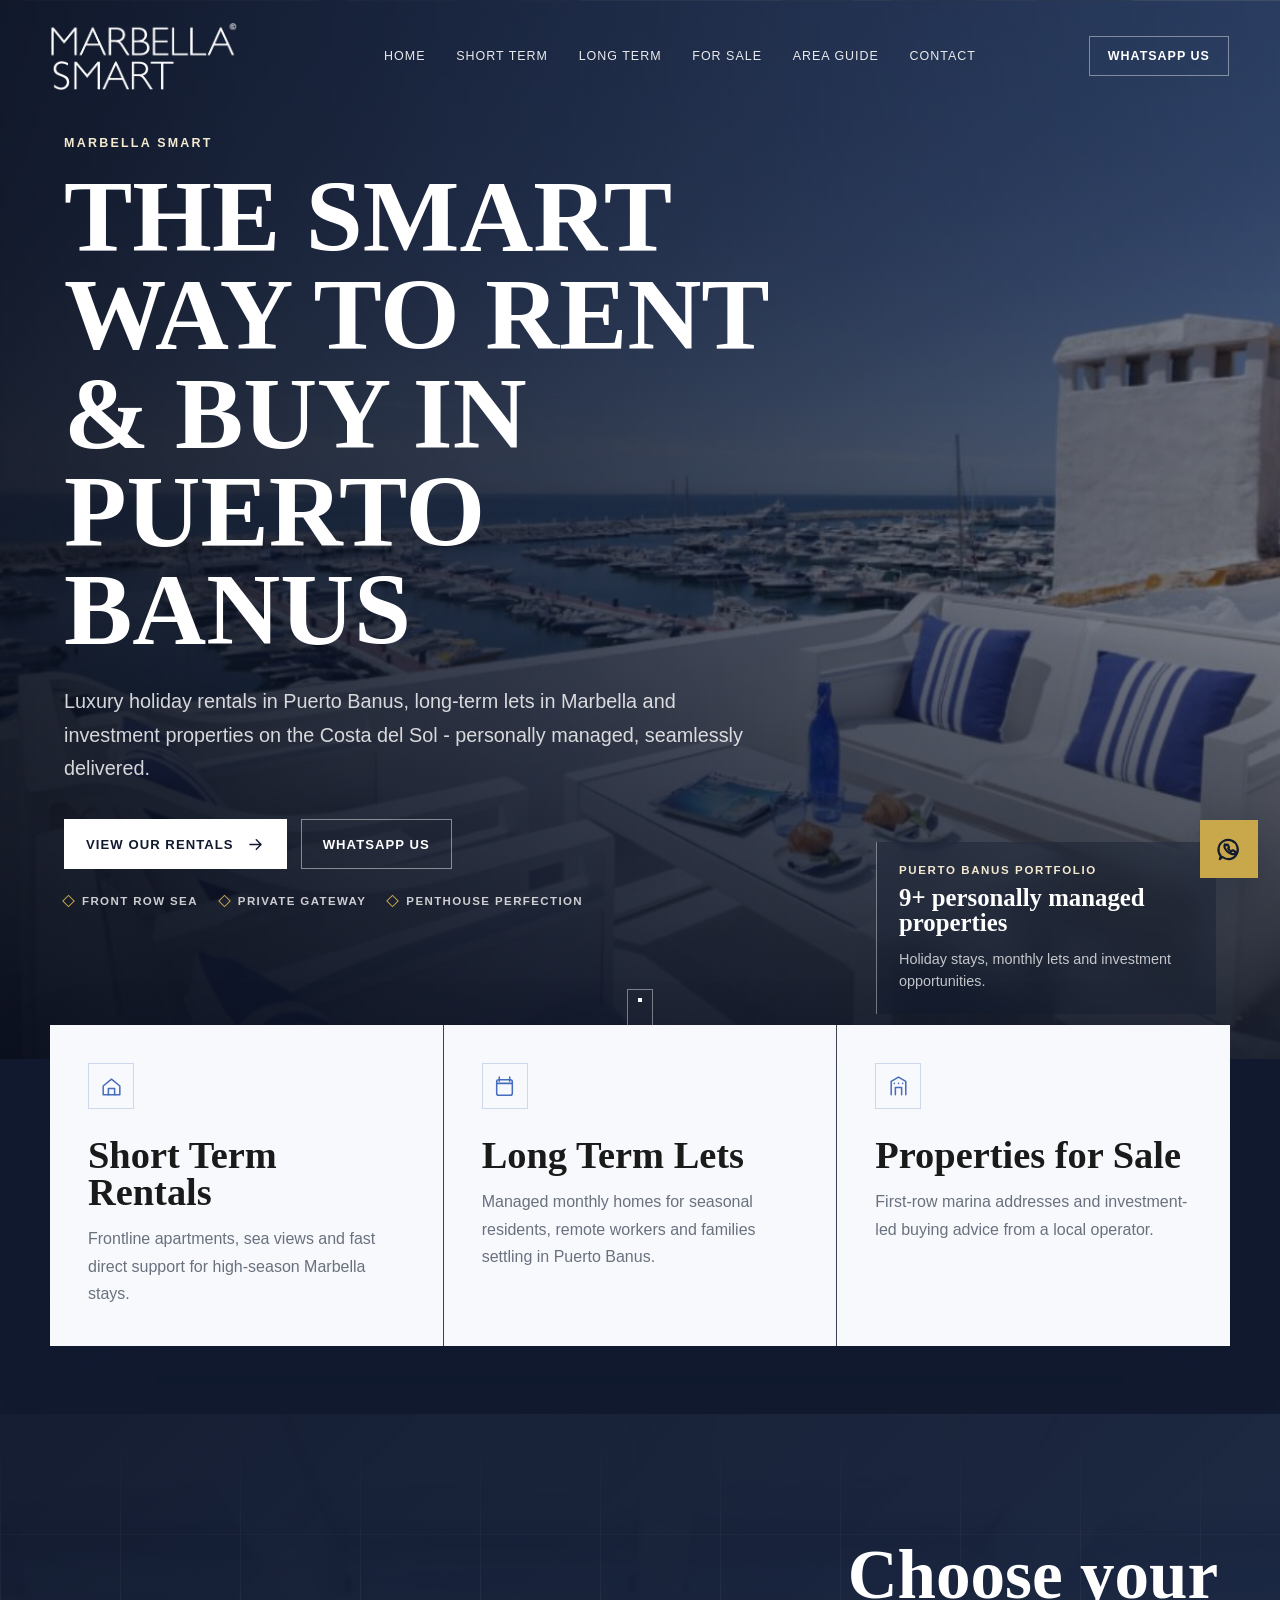
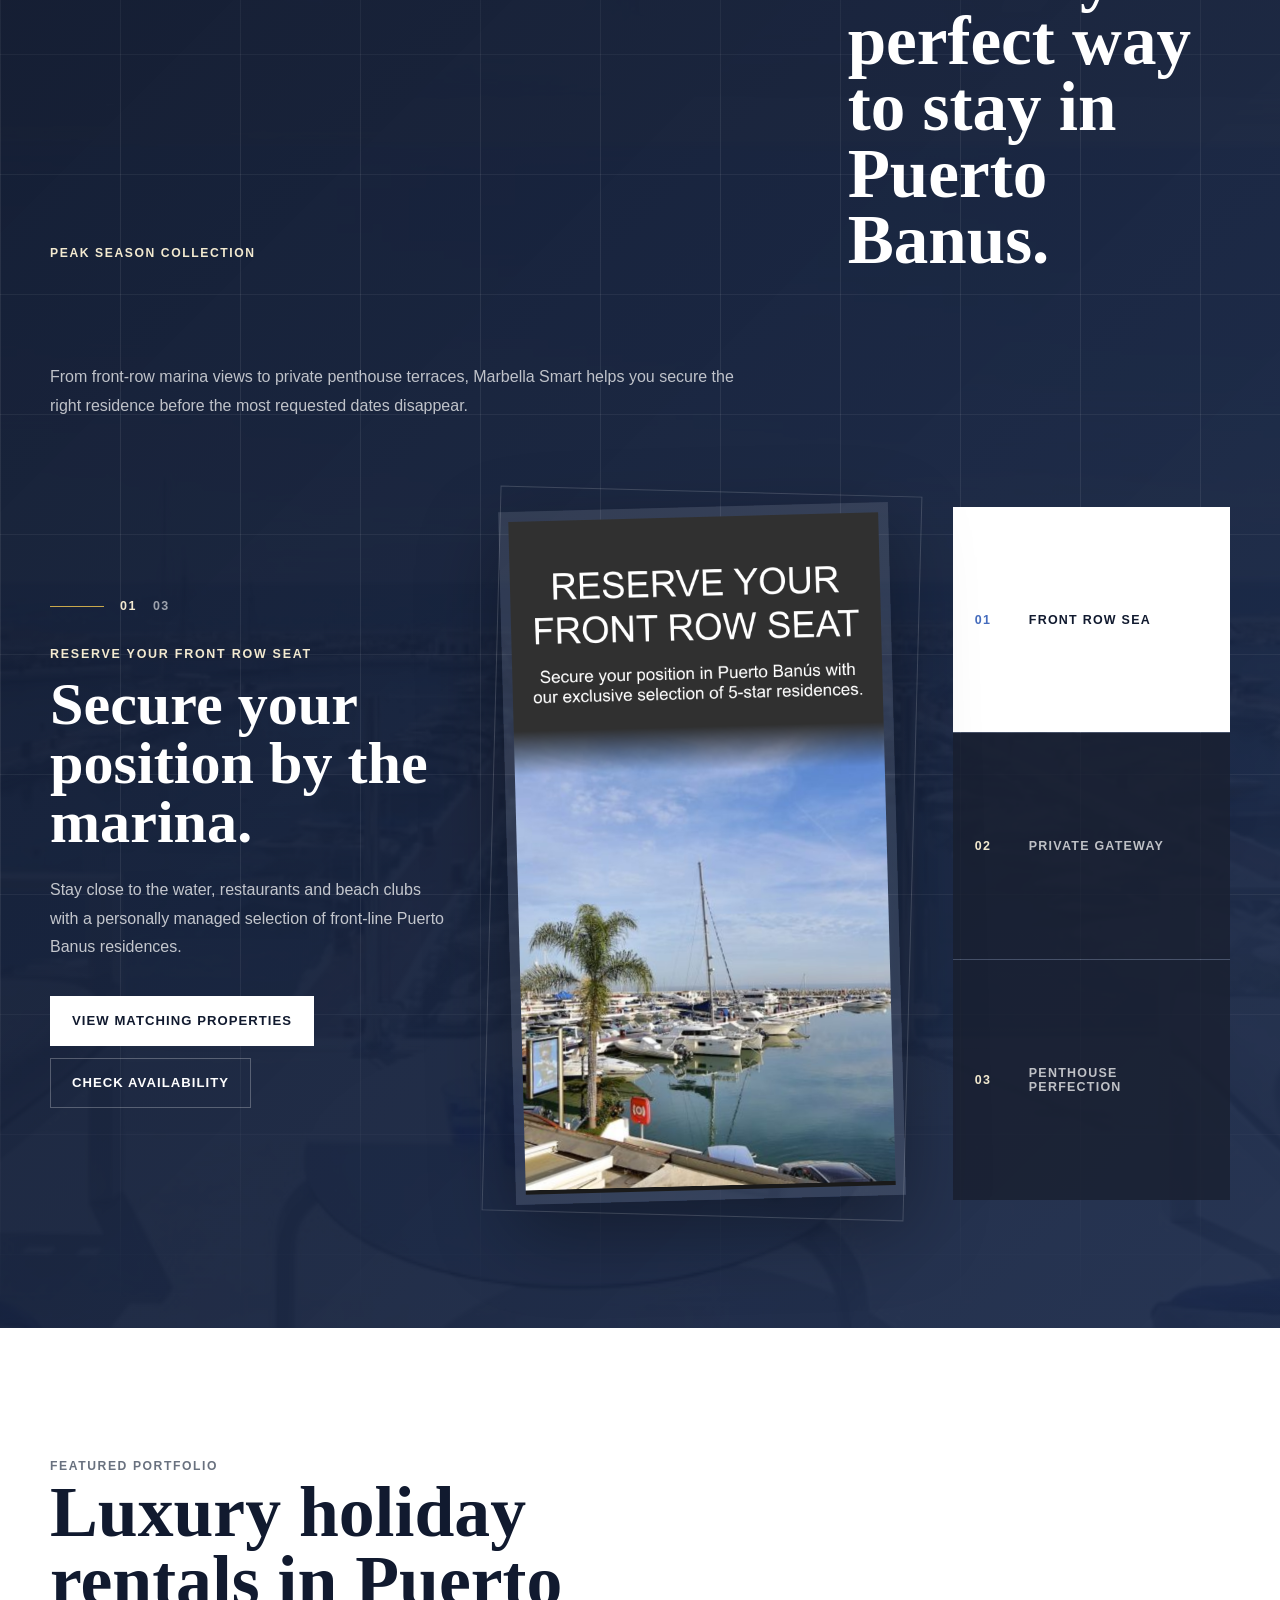
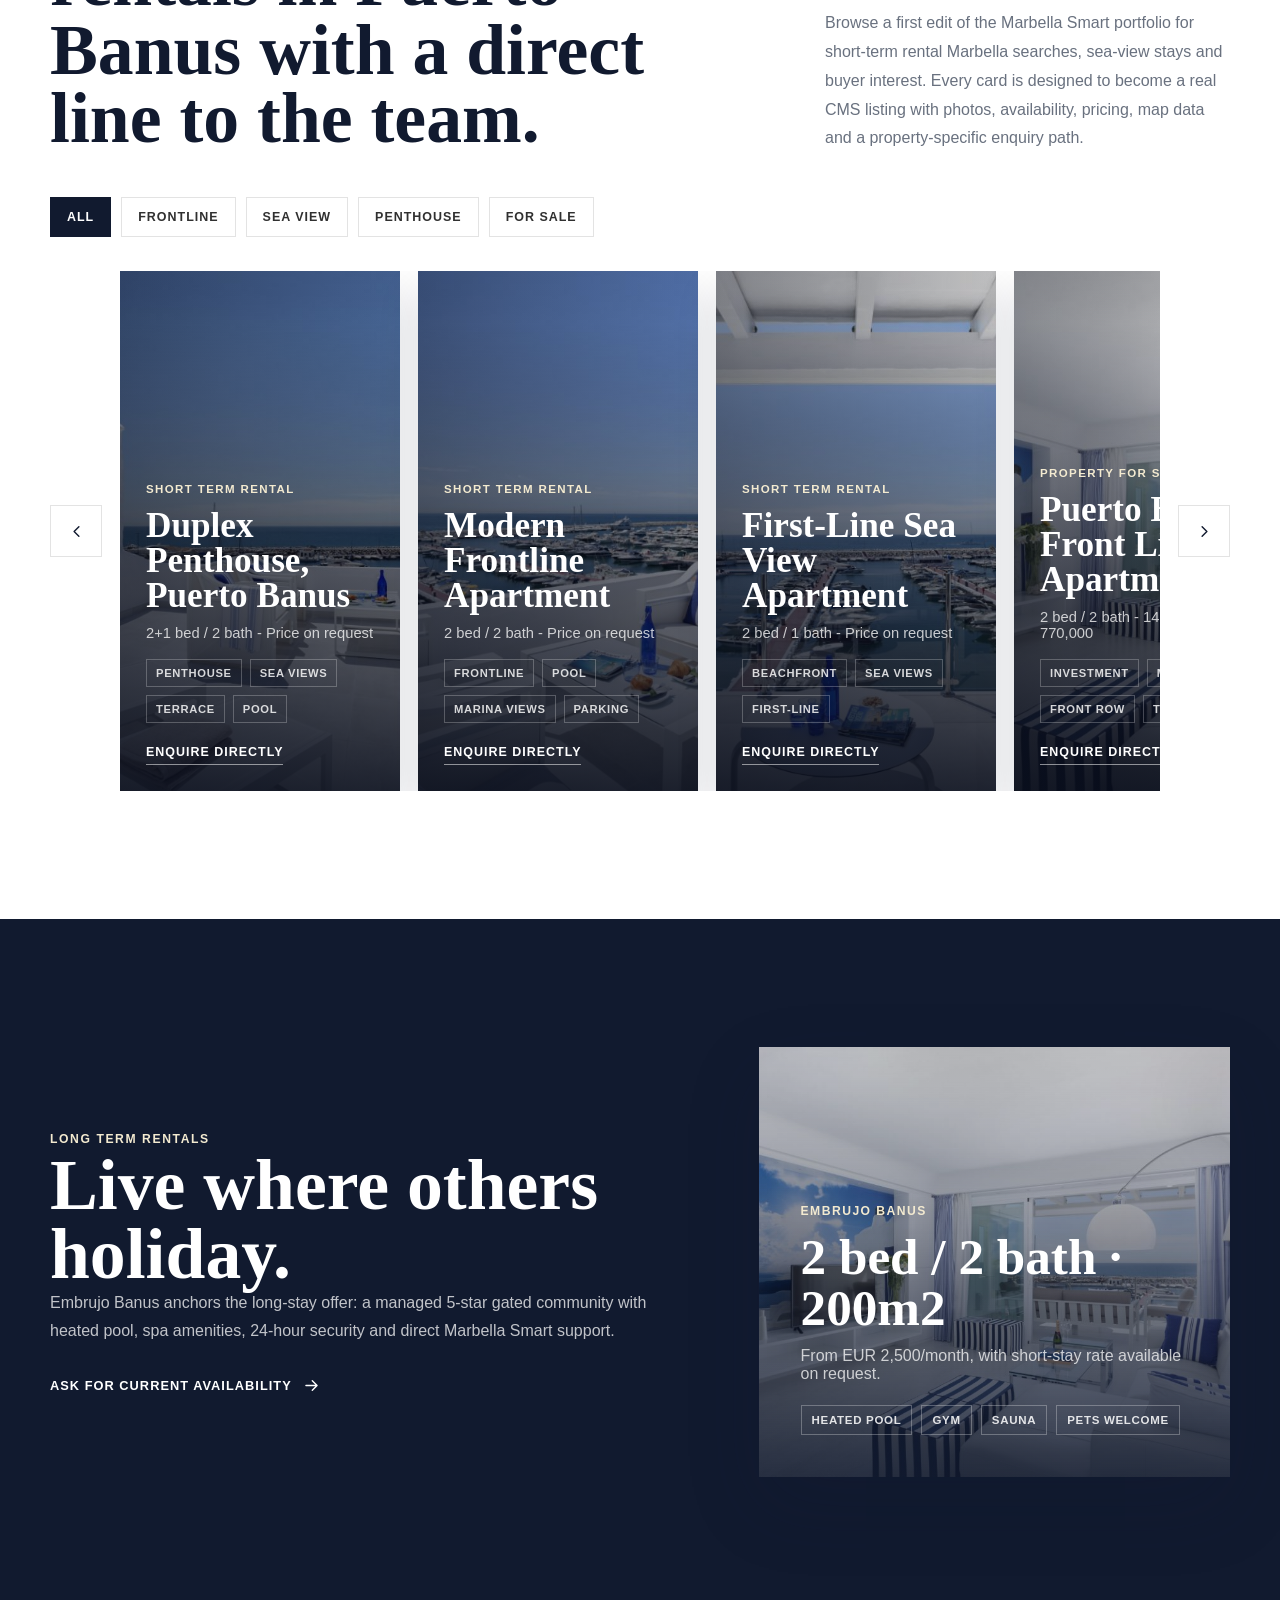
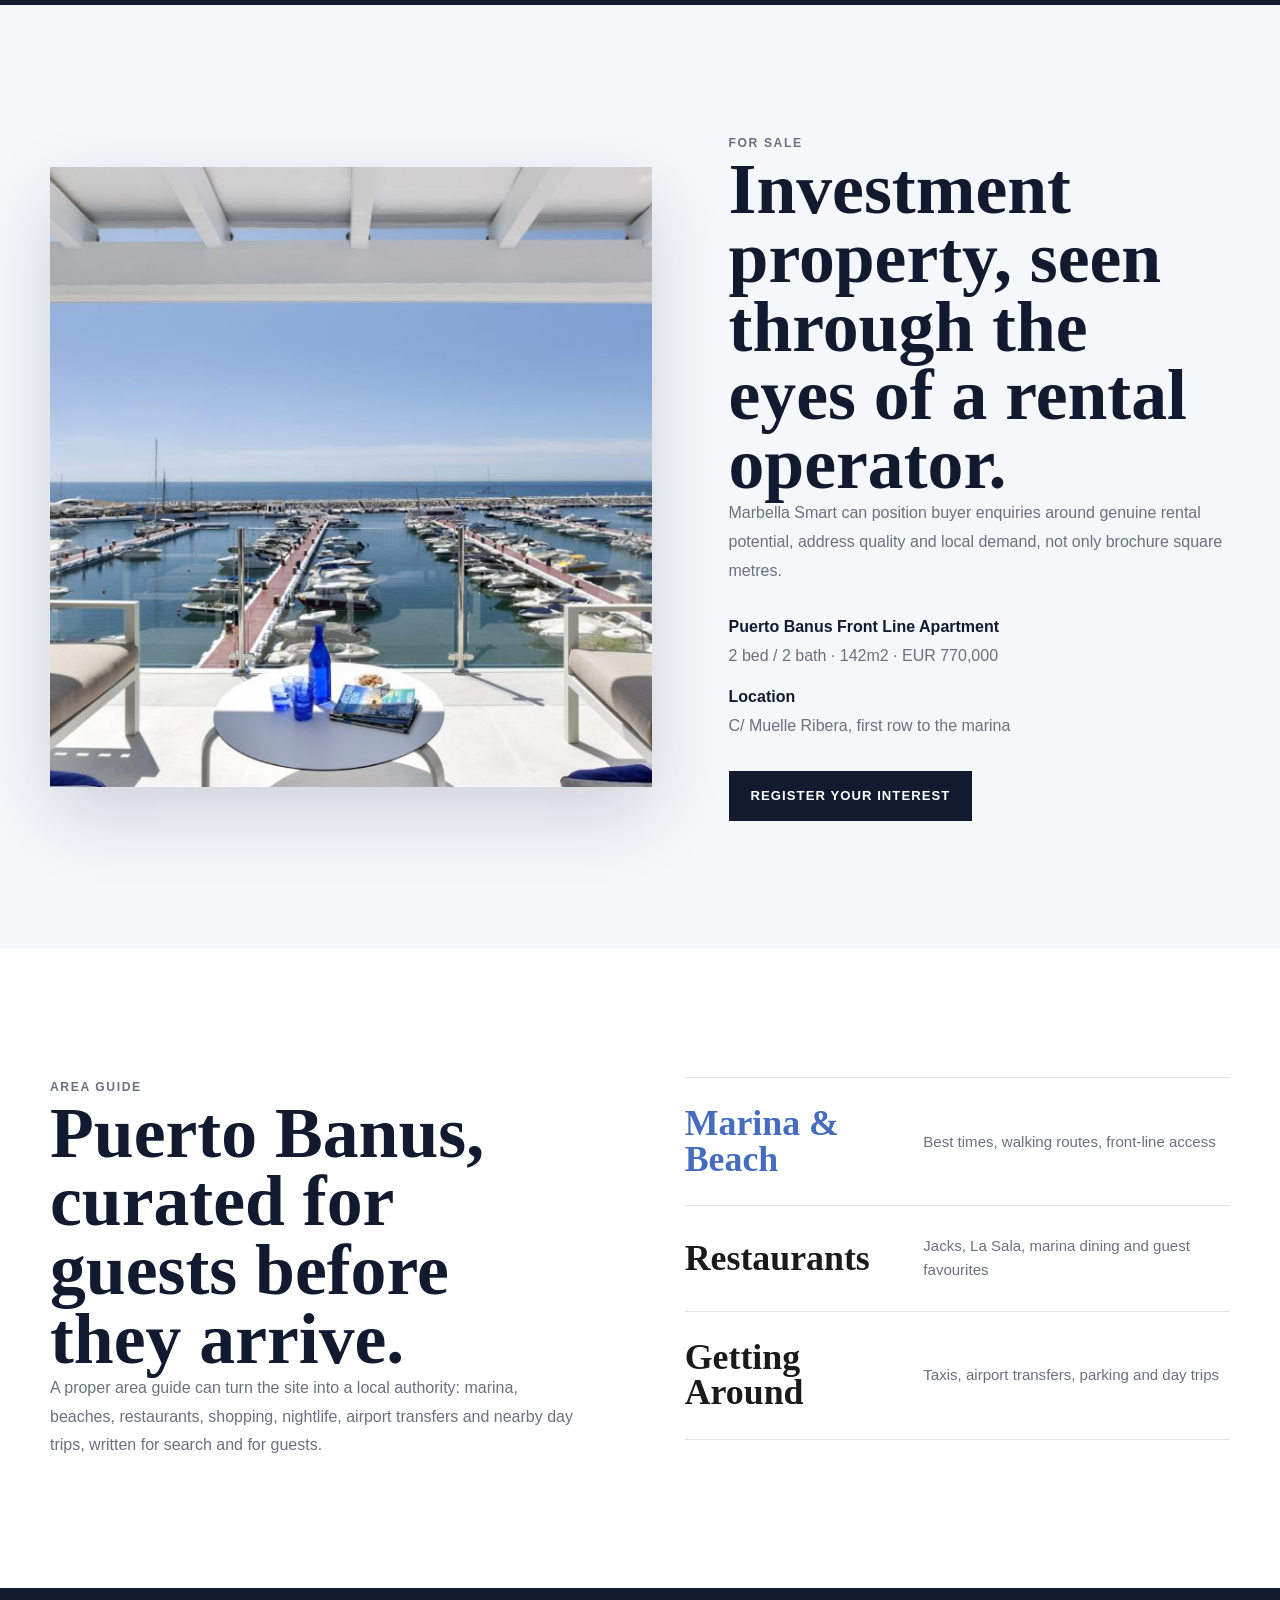
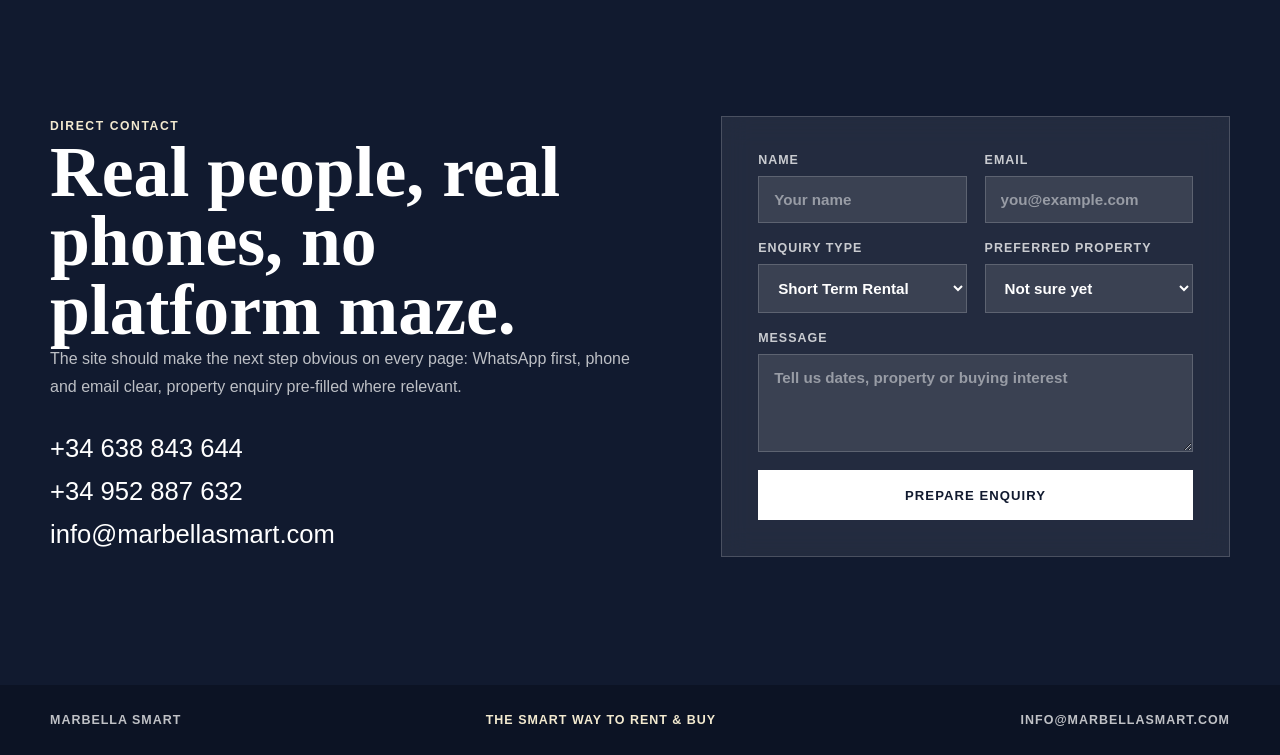
==== index.html @ 08fe8510 "Launch Marbella Smart landing page" ====
<!doctype html>
<html lang="en">
  <head>
    <meta charset="utf-8" />
    <meta name="viewport" content="width=device-width, initial-scale=1" />
    <meta
      name="description"
      content="Luxury holiday rentals in Puerto Banus, long-term lets in Marbella and Costa del Sol investment properties, personally managed by Marbella Smart."
    />
    <meta
      name="keywords"
      content="holiday rentals Puerto Banus, luxury apartments Puerto Banus Marbella, short term rental Marbella, long term rental Puerto Banus, property for sale Puerto Banus, Costa del Sol investment property"
    />
    <meta name="robots" content="index, follow" />
    <meta name="theme-color" content="#111a2f" />
    <meta property="og:title" content="Marbella Smart | Luxury Rentals & Property in Puerto Banus" />
    <meta
      property="og:description"
      content="The smart way to rent and buy in Puerto Banus: holiday rentals, long-term lets and investment properties with direct local support."
    />
    <meta property="og:type" content="website" />
    <meta property="og:image" content="assets/background/background2.jpg" />
    <meta name="twitter:card" content="summary_large_image" />
    <title>Luxury Holiday Rentals Puerto Banus | Marbella Smart</title>
    <link rel="icon" href="data:," />
    <link rel="stylesheet" href="styles.css" />
    <script type="application/ld+json">
      {
        "@context": "https://schema.org",
        "@type": "RealEstateAgent",
        "name": "Marbella Smart",
        "url": "https://marbellasmart.com",
        "email": "info@marbellasmart.com",
        "telephone": "+34 952 887 632",
        "areaServed": ["Puerto Banus", "Marbella", "Costa del Sol"],
        "address": {
          "@type": "PostalAddress",
          "streetAddress": "Avda. Las Mimosas 194, Linda Vista Baja",
          "addressLocality": "Marbella",
          "postalCode": "29670",
          "addressCountry": "ES"
        },
        "description": "Boutique luxury holiday rentals, long-term lets and investment properties in Puerto Banus and Marbella."
      }
    </script>
  </head>
  <body>
    <a class="skip-link" href="#rentals">Skip to properties</a>
    <div class="site-shell">
      <header class="site-header" data-header>
        <a class="brand" href="#home" aria-label="Marbella Smart home">
          <img src="assets/logo_white.png" alt="Marbella Smart" />
        </a>
        <button class="nav-toggle" type="button" aria-label="Open navigation" aria-expanded="false" data-nav-toggle>
          <span></span>
          <span></span>
        </button>
        <nav class="main-nav" aria-label="Primary navigation" data-nav>
          <a href="#home">Home</a>
          <a href="#rentals">Short Term</a>
          <a href="#long-term">Long Term</a>
          <a href="#sale">For Sale</a>
          <a href="#area">Area Guide</a>
          <a href="#contact">Contact</a>
        </nav>
        <a class="header-action" href="https://wa.me/34638843644" target="_blank" rel="noreferrer">
          WhatsApp Us
        </a>
      </header>

      <main>
        <section class="hero section-dark" id="home" aria-label="Marbella Smart introduction">
          <div class="hero-media" aria-hidden="true">
            <video
              class="hero-video"
              src="assets/background/background_video.mp4"
              poster="assets/background/background2.jpg"
              autoplay
              muted
              loop
              playsinline
            ></video>
            <div class="hero-still hero-still-one"></div>
            <div class="hero-still hero-still-two"></div>
          </div>
          <div class="hero-shade"></div>
          <div class="hero-content reveal">
            <p class="hero-mark">Marbella Smart</p>
            <h1>THE SMART WAY TO RENT &amp; BUY IN PUERTO BANUS</h1>
            <p class="hero-copy">
              Luxury holiday rentals in Puerto Banus, long-term lets in Marbella and investment properties on the Costa del Sol -
              personally managed, seamlessly delivered.
            </p>
          <div class="hero-actions">
              <a class="button button-primary" href="#rentals">
                View Our Rentals
                <svg viewBox="0 0 24 24" aria-hidden="true">
                  <path d="M5 12h13M13 6l6 6-6 6" />
                </svg>
              </a>
              <a class="button button-secondary" href="https://wa.me/34638843644" target="_blank" rel="noreferrer">
                WhatsApp Us
              </a>
            </div>
            <div class="hero-campaign-strip" aria-label="Campaign highlights">
              <a href="#campaigns">Front row sea</a>
              <a href="#campaigns">Private gateway</a>
              <a href="#campaigns">Penthouse perfection</a>
            </div>
          </div>
          <div class="hero-panel reveal">
            <p>Puerto Banus portfolio</p>
            <strong>9+ personally managed properties</strong>
            <span>Holiday stays, monthly lets and investment opportunities.</span>
          </div>
          <a class="scroll-cue" href="#services" aria-label="Scroll to services">
            <span></span>
          </a>
        </section>

        <section class="service-band" id="services" aria-label="Property services">
          <div class="section-inner service-grid">
            <article class="service-card reveal">
              <span class="service-icon">
                <svg viewBox="0 0 24 24" aria-hidden="true">
                  <path d="M4 11.5 12 5l8 6.5V20H4z" />
                  <path d="M9 20v-6h6v6" />
                </svg>
              </span>
              <h2>Short Term Rentals</h2>
              <p>Frontline apartments, sea views and fast direct support for high-season Marbella stays.</p>
            </article>
            <article class="service-card reveal">
              <span class="service-icon">
                <svg viewBox="0 0 24 24" aria-hidden="true">
                  <path d="M7 3v4M17 3v4M4.5 9h15" />
                  <rect x="4.5" y="5.5" width="15" height="15" rx="2" />
                </svg>
              </span>
              <h2>Long Term Lets</h2>
              <p>Managed monthly homes for seasonal residents, remote workers and families settling in Puerto Banus.</p>
            </article>
            <article class="service-card reveal">
              <span class="service-icon">
                <svg viewBox="0 0 24 24" aria-hidden="true">
                  <path d="M5 20V7l7-4 7 4v13" />
                  <path d="M9 20v-7h6v7M8 9h.01M12 9h.01M16 9h.01" />
                </svg>
              </span>
              <h2>Properties for Sale</h2>
              <p>First-row marina addresses and investment-led buying advice from a local operator.</p>
            </article>
          </div>
        </section>

        <section class="section campaign-section" id="campaigns" aria-label="Marbella Smart peak season collection">
          <div class="section-inner campaign-heading reveal">
            <p class="section-kicker">Peak season collection</p>
            <h2>Choose your perfect way to stay in Puerto Banus.</h2>
            <p>
              From front-row marina views to private penthouse terraces, Marbella Smart helps you secure the
              right residence before the most requested dates disappear.
            </p>
          </div>

          <div class="section-inner campaign-board reveal">
            <div class="campaign-copy" aria-live="polite">
              <div class="campaign-count">
                <span data-campaign-index>01</span>
                <span>03</span>
              </div>
              <p class="campaign-label" data-campaign-label>Reserve your front row seat</p>
              <h3 data-campaign-title>Secure your position by the marina.</h3>
              <p data-campaign-body>
                Stay close to the water, restaurants and beach clubs with a personally managed selection of
                front-line Puerto Banus residences.
              </p>
              <div class="campaign-actions">
                <button class="button button-primary campaign-match" type="button" data-campaign-match>
                  View Matching Properties
                </button>
                <a class="button button-ghost" href="https://wa.me/34638843644" target="_blank" rel="noreferrer">
                  Check Availability
                </a>
              </div>
            </div>

            <div class="campaign-phone" data-campaign-phone>
              <img
                src="assets/campaigns/campaign1.png"
                alt="Reserve your front row sea view in Puerto Banus"
                data-campaign-image
              />
            </div>

            <div class="campaign-tabs" role="tablist" aria-label="Peak season stay options">
              <button class="campaign-tab is-active" type="button" role="tab" aria-selected="true" data-campaign="0">
                <span>01</span>
                Front Row Sea
              </button>
              <button class="campaign-tab" type="button" role="tab" aria-selected="false" data-campaign="1">
                <span>02</span>
                Private Gateway
              </button>
              <button class="campaign-tab" type="button" role="tab" aria-selected="false" data-campaign="2">
                <span>03</span>
                Penthouse Perfection
              </button>
            </div>
          </div>
        </section>

        <section class="section section-white" id="rentals" aria-label="Featured rental properties">
          <div class="section-inner split-heading reveal">
            <div>
              <p class="section-kicker">Featured portfolio</p>
              <h2>Luxury holiday rentals in Puerto Banus with a direct line to the team.</h2>
            </div>
            <p>
              Browse a first edit of the Marbella Smart portfolio for short-term rental Marbella searches, sea-view stays and buyer interest. Every card is designed to become a real CMS
              listing with photos, availability, pricing, map data and a property-specific enquiry path.
            </p>
          </div>

          <div class="section-inner filters reveal" aria-label="Filter featured properties">
            <button class="filter-chip is-active" type="button" data-filter="all" aria-pressed="true">All</button>
            <button class="filter-chip" type="button" data-filter="frontline" aria-pressed="false">Frontline</button>
            <button class="filter-chip" type="button" data-filter="sea" aria-pressed="false">Sea View</button>
            <button class="filter-chip" type="button" data-filter="penthouse" aria-pressed="false">Penthouse</button>
            <button class="filter-chip" type="button" data-filter="sale" aria-pressed="false">For Sale</button>
          </div>

          <div class="property-stage section-inner reveal">
            <button class="carousel-button" type="button" aria-label="Previous property" data-prev>
              <svg viewBox="0 0 24 24" aria-hidden="true">
                <path d="m15 6-6 6 6 6" />
              </svg>
            </button>
            <div class="property-track" data-property-track></div>
            <button class="carousel-button" type="button" aria-label="Next property" data-next>
              <svg viewBox="0 0 24 24" aria-hidden="true">
                <path d="m9 6 6 6-6 6" />
              </svg>
            </button>
          </div>
        </section>

        <section class="section section-blue" id="long-term" aria-label="Long term rental highlight">
          <div class="section-inner long-stay">
            <div class="long-copy reveal">
              <p class="section-kicker">Long term rentals</p>
              <h2>Live where others holiday.</h2>
              <p>
                Embrujo Banus anchors the long-stay offer: a managed 5-star gated community with heated pool,
                spa amenities, 24-hour security and direct Marbella Smart support.
              </p>
              <a class="text-link" href="#contact">
                Ask for current availability
                <svg viewBox="0 0 24 24" aria-hidden="true">
                  <path d="M5 12h13M13 6l6 6-6 6" />
                </svg>
              </a>
            </div>
            <div class="long-card reveal">
              <span>Embrujo Banus</span>
              <strong>2 bed / 2 bath &middot; 200m2</strong>
              <p>From EUR 2,500/month, with short-stay rate available on request.</p>
              <div class="feature-list">
                <span>Heated pool</span>
                <span>Gym</span>
                <span>Sauna</span>
                <span>Pets welcome</span>
              </div>
            </div>
          </div>
        </section>

        <section class="section sale-section" id="sale" aria-label="Properties for sale">
          <div class="section-inner sale-layout">
            <div class="sale-image reveal"></div>
            <div class="sale-copy reveal">
              <p class="section-kicker">For sale</p>
              <h2>Investment property, seen through the eyes of a rental operator.</h2>
              <p>
                Marbella Smart can position buyer enquiries around genuine rental potential, address quality and
                local demand, not only brochure square metres.
              </p>
              <dl>
                <div>
                  <dt>Puerto Banus Front Line Apartment</dt>
                  <dd>2 bed / 2 bath &middot; 142m2 &middot; EUR 770,000</dd>
                </div>
                <div>
                  <dt>Location</dt>
                  <dd>C/ Muelle Ribera, first row to the marina</dd>
                </div>
              </dl>
              <a class="button button-dark" href="#contact">Register Your Interest</a>
            </div>
          </div>
        </section>

        <section class="section area-section" id="area" aria-label="Puerto Banus area guide">
          <div class="section-inner area-layout">
            <div class="area-copy reveal">
              <p class="section-kicker">Area guide</p>
              <h2>Puerto Banus, curated for guests before they arrive.</h2>
              <p>
                A proper area guide can turn the site into a local authority: marina, beaches, restaurants,
                shopping, nightlife, airport transfers and nearby day trips, written for search and for guests.
              </p>
            </div>
            <div class="area-list reveal">
              <button type="button" class="area-row is-open">
                <span>Marina &amp; Beach</span>
                <small>Best times, walking routes, front-line access</small>
              </button>
              <button type="button" class="area-row">
                <span>Restaurants</span>
                <small>Jacks, La Sala, marina dining and guest favourites</small>
              </button>
              <button type="button" class="area-row">
                <span>Getting Around</span>
                <small>Taxis, airport transfers, parking and day trips</small>
              </button>
            </div>
          </div>
        </section>

        <section class="section contact-section" id="contact" aria-label="Contact Marbella Smart">
          <div class="section-inner contact-layout">
            <div class="contact-copy reveal">
              <p class="section-kicker">Direct contact</p>
              <h2>Real people, real phones, no platform maze.</h2>
              <p>
                The site should make the next step obvious on every page: WhatsApp first, phone and email clear,
                property enquiry pre-filled where relevant.
              </p>
              <div class="contact-methods">
                <a href="https://wa.me/34638843644" target="_blank" rel="noreferrer">+34 638 843 644</a>
                <a href="tel:+34952887632">+34 952 887 632</a>
                <a href="mailto:info@marbellasmart.com">info@marbellasmart.com</a>
              </div>
            </div>
            <form class="enquiry-form reveal">
              <label>
                Name
                <input type="text" name="name" autocomplete="name" placeholder="Your name" required />
              </label>
              <label>
                Email
                <input type="email" name="email" autocomplete="email" placeholder="you@example.com" required />
              </label>
              <label>
                Enquiry type
                <select name="type">
                  <option>Short Term Rental</option>
                  <option>Long Term Rental</option>
                  <option>Property for Sale</option>
                  <option>General</option>
                </select>
              </label>
              <label>
                Preferred property
                <select name="property" data-property-select>
                  <option>Not sure yet</option>
                  <option>Duplex Penthouse, Puerto Banus</option>
                  <option>Modern Frontline Apartment</option>
                  <option>First-Line Sea View Apartment</option>
                  <option>Puerto Banus Front Line Apartment</option>
                  <option>Embrujo Banus</option>
                </select>
              </label>
              <label>
                Message
                <textarea name="message" rows="4" placeholder="Tell us dates, property or buying interest"></textarea>
              </label>
              <button class="button button-primary" type="button" data-enquiry-submit>Prepare Enquiry</button>
            </form>
          </div>
        </section>
      </main>

      <footer class="site-footer">
        <div class="section-inner footer-layout">
          <span>Marbella Smart</span>
          <p>THE SMART WAY TO RENT &amp; BUY</p>
          <a href="mailto:info@marbellasmart.com">info@marbellasmart.com</a>
        </div>
      </footer>

      <a class="floating-whatsapp" href="https://wa.me/34638843644" target="_blank" rel="noreferrer" aria-label="Contact Marbella Smart on WhatsApp">
        <svg viewBox="0 0 24 24" aria-hidden="true">
          <path d="M6.2 18.2 4 20l.7-2.8A8 8 0 1 1 12 20a8.4 8.4 0 0 1-5.8-1.8Z" />
          <path d="M9.1 8.4c.2-.4.4-.4.7-.4h.5c.2 0 .4.1.5.4l.7 1.6c.1.3 0 .5-.2.7l-.4.5c.6 1 1.4 1.8 2.6 2.4l.6-.7c.2-.2.4-.3.7-.2l1.6.8c.3.2.4.4.4.7v.4c0 .4-.2.7-.5.9-.6.4-1.5.5-2.7.1-2.4-.7-4.7-2.9-5.6-5.1-.4-1.1-.2-1.9.1-2.7Z" />
        </svg>
      </a>
    </div>
    <script src="script.js"></script>
  </body>
</html>
---- styles.css ----
:root {
  --blue-900: #111a2f;
  --blue-800: #1b2a4a;
  --horizon: #456cbd;
  --horizon-soft: #eaf0ff;
  --gold: #c9a84c;
  --gold-soft: #f3ead0;
  --ink: #1a1a1a;
  --onyx: #303030;
  --muted: #69717f;
  --line: rgba(26, 26, 26, 0.12);
  --white: #ffffff;
  --mist: #f5f7fb;
  --shadow: 0 28px 70px rgba(17, 26, 47, 0.16);
  --max: 1180px;
  --font-ui: "Aptos", "Segoe UI", Arial, sans-serif;
  --font-display: Georgia, "Times New Roman", serif;
}

* {
  box-sizing: border-box;
}

html {
  scroll-behavior: smooth;
}

body {
  margin: 0;
  font-family: var(--font-ui);
  color: var(--ink);
  background: var(--white);
  letter-spacing: 0;
}

body.nav-open {
  overflow: hidden;
}

a {
  color: inherit;
  text-decoration: none;
}

:focus-visible {
  outline: 2px solid var(--gold);
  outline-offset: 4px;
}

.skip-link {
  position: fixed;
  z-index: 100;
  top: 14px;
  left: 14px;
  background: var(--white);
  color: var(--blue-900);
  padding: 12px 16px;
  font-size: 0.78rem;
  font-weight: 800;
  text-transform: uppercase;
  letter-spacing: 0.08em;
  transform: translateY(-150%);
  transition: transform 180ms ease;
}

.skip-link:focus-visible {
  transform: translateY(0);
}

button,
input,
select,
textarea {
  font: inherit;
}

img,
video {
  display: block;
  max-width: 100%;
}

.site-shell {
  min-height: 100vh;
  overflow: clip;
}

.site-header {
  position: fixed;
  z-index: 40;
  top: 0;
  left: 0;
  right: 0;
  display: grid;
  grid-template-columns: 220px 1fr auto;
  align-items: center;
  gap: 28px;
  padding: 22px clamp(18px, 4vw, 54px);
  color: var(--white);
  transition: background 240ms ease, box-shadow 240ms ease, padding 240ms ease;
}

.site-header.is-scrolled {
  padding-block: 14px;
  background: rgba(17, 26, 47, 0.91);
  box-shadow: 0 18px 50px rgba(0, 0, 0, 0.22);
  backdrop-filter: blur(18px);
}

.brand {
  display: block;
  width: min(188px, 42vw);
  height: 68px;
}

.brand img {
  width: 100%;
  height: 100%;
  object-fit: contain;
  object-position: left center;
}

.main-nav {
  justify-self: center;
  display: flex;
  align-items: center;
  gap: clamp(16px, 2.4vw, 34px);
  font-size: 0.78rem;
  font-weight: 500;
  text-transform: uppercase;
  letter-spacing: 0.08em;
}

.main-nav a {
  position: relative;
  padding: 10px 0;
  opacity: 0.9;
}

.main-nav a::after {
  content: "";
  position: absolute;
  left: 0;
  right: 0;
  bottom: 3px;
  height: 1px;
  background: var(--gold);
  transform: scaleX(0);
  transform-origin: right;
  transition: transform 220ms ease;
}

.main-nav a:hover::after {
  transform: scaleX(1);
  transform-origin: left;
}

.header-action {
  border: 1px solid rgba(255, 255, 255, 0.42);
  padding: 12px 18px;
  font-size: 0.78rem;
  font-weight: 600;
  text-transform: uppercase;
  letter-spacing: 0.08em;
  transition: background 200ms ease, border-color 200ms ease, color 200ms ease;
}

.header-action:hover {
  background: var(--white);
  border-color: var(--white);
  color: var(--blue-900);
}

.nav-toggle {
  display: none;
}

.hero {
  position: relative;
  min-height: 100svh;
  display: grid;
  align-items: end;
  padding: 136px clamp(20px, 5vw, 72px) 80px;
  color: var(--white);
  isolation: isolate;
}

.hero-media,
.hero-shade,
.hero-still {
  position: absolute;
  inset: 0;
}

.hero-media {
  z-index: -3;
  background: var(--blue-900);
  overflow: hidden;
}

.hero-video,
.hero-still {
  width: 100%;
  height: 100%;
  object-fit: cover;
}

.hero-video {
  position: absolute;
  inset: 0;
  opacity: 0.48;
  filter: saturate(1.04) contrast(1.02);
}

.hero-still {
  background-size: cover;
  background-position: center;
  animation: heroDrift 18s ease-in-out infinite alternate;
}

.hero-still-one {
  background-image: url("assets/background/background2.jpg");
  opacity: 0.72;
}

.hero-still-two {
  background-image: url("assets/background/background4.jpg");
  opacity: 0;
  animation: imagePulse 16s ease-in-out infinite, heroDrift 22s ease-in-out infinite alternate;
}

.hero-shade {
  z-index: -1;
  background:
    linear-gradient(90deg, rgba(9, 14, 28, 0.82) 0%, rgba(13, 21, 41, 0.62) 42%, rgba(13, 21, 41, 0.16) 100%),
    linear-gradient(0deg, rgba(9, 14, 28, 0.84) 0%, rgba(9, 14, 28, 0.18) 42%, rgba(9, 14, 28, 0.28) 100%);
}

.hero-content {
  width: min(820px, 100%);
  padding-bottom: clamp(42px, 8vh, 86px);
}

.hero-mark {
  margin: 0 0 18px;
  font-size: 0.78rem;
  font-weight: 600;
  text-transform: uppercase;
  letter-spacing: 0.18em;
  color: var(--gold-soft);
}

h1,
h2 {
  font-family: var(--font-display);
  letter-spacing: 0;
  line-height: 0.96;
}

h1 {
  margin: 0;
  max-width: 790px;
  font-size: clamp(3.2rem, 8vw, 8.3rem);
  font-weight: 600;
}

.hero-copy {
  max-width: 680px;
  margin: 26px 0 0;
  color: rgba(255, 255, 255, 0.82);
  font-size: clamp(1rem, 1.55vw, 1.25rem);
  line-height: 1.68;
}

.hero-actions {
  display: flex;
  flex-wrap: wrap;
  gap: 14px;
  margin-top: 34px;
}

.hero-campaign-strip {
  display: flex;
  flex-wrap: wrap;
  gap: 12px 22px;
  margin-top: 26px;
  color: rgba(255, 255, 255, 0.78);
  font-size: 0.72rem;
  font-weight: 700;
  text-transform: uppercase;
  letter-spacing: 0.12em;
}

.hero-campaign-strip a {
  position: relative;
  padding-left: 18px;
}

.hero-campaign-strip a::before {
  content: "";
  position: absolute;
  top: 50%;
  left: 0;
  width: 7px;
  height: 7px;
  border: 1px solid var(--gold);
  transform: translateY(-50%) rotate(45deg);
}

.button {
  min-height: 50px;
  display: inline-flex;
  align-items: center;
  justify-content: center;
  gap: 12px;
  border: 1px solid transparent;
  padding: 14px 21px;
  font-size: 0.82rem;
  font-weight: 700;
  text-transform: uppercase;
  letter-spacing: 0.08em;
  cursor: pointer;
  transition: transform 180ms ease, background 180ms ease, color 180ms ease, border-color 180ms ease;
}

.button svg,
.text-link svg,
.carousel-button svg,
.floating-whatsapp svg {
  width: 19px;
  height: 19px;
  fill: none;
  stroke: currentColor;
  stroke-width: 1.8;
  stroke-linecap: round;
  stroke-linejoin: round;
}

.button:hover {
  transform: translateY(-2px);
}

.button-primary {
  background: var(--white);
  color: var(--blue-900);
}

.button-primary:hover {
  background: var(--gold-soft);
}

.button-secondary {
  border-color: rgba(255, 255, 255, 0.46);
  color: var(--white);
}

.button-secondary:hover {
  background: rgba(255, 255, 255, 0.12);
  border-color: var(--white);
}

.button-ghost {
  border-color: rgba(255, 255, 255, 0.26);
  color: var(--white);
}

.button-ghost:hover {
  border-color: var(--white);
  background: rgba(255, 255, 255, 0.1);
}

.button-dark {
  background: var(--blue-900);
  color: var(--white);
}

.hero-panel {
  position: absolute;
  right: clamp(20px, 5vw, 72px);
  bottom: clamp(28px, 5vh, 56px);
  width: min(340px, calc(100% - 40px));
  padding: 22px;
  border-left: 1px solid rgba(255, 255, 255, 0.4);
  background: rgba(17, 26, 47, 0.35);
  backdrop-filter: blur(16px);
}

.hero-panel p,
.hero-panel strong,
.hero-panel span {
  display: block;
  margin: 0;
}

.hero-panel p {
  color: var(--gold-soft);
  font-size: 0.72rem;
  font-weight: 700;
  letter-spacing: 0.14em;
  text-transform: uppercase;
}

.hero-panel strong {
  margin-top: 10px;
  font-family: var(--font-display);
  font-size: 1.55rem;
  font-weight: 600;
  line-height: 1;
}

.hero-panel span {
  margin-top: 12px;
  color: rgba(255, 255, 255, 0.74);
  font-size: 0.9rem;
  line-height: 1.55;
}

.scroll-cue {
  position: absolute;
  bottom: 28px;
  left: 50%;
  width: 26px;
  height: 42px;
  border: 1px solid rgba(255, 255, 255, 0.42);
  transform: translateX(-50%);
}

.scroll-cue span {
  position: absolute;
  top: 8px;
  left: 50%;
  width: 4px;
  height: 4px;
  background: var(--white);
  transform: translateX(-50%);
  animation: cue 1.7s ease-in-out infinite;
}

.section,
.service-band {
  position: relative;
}

.section {
  padding: clamp(76px, 10vw, 132px) 0;
}

.section-inner {
  width: min(var(--max), calc(100% - 40px));
  margin: 0 auto;
}

.service-band {
  background: var(--blue-900);
  color: var(--white);
  padding: 0 0 34px;
}

.service-grid {
  display: grid;
  grid-template-columns: repeat(3, 1fr);
  gap: 1px;
  transform: translateY(-34px);
  background: rgba(255, 255, 255, 0.18);
  box-shadow: var(--shadow);
}

.service-card {
  min-height: 240px;
  padding: clamp(26px, 3vw, 38px);
  background: #f8f9fc;
  color: var(--ink);
}

.service-icon {
  width: 46px;
  height: 46px;
  display: grid;
  place-items: center;
  color: var(--horizon);
  border: 1px solid rgba(69, 108, 189, 0.24);
}

.service-icon svg {
  width: 25px;
  height: 25px;
  fill: none;
  stroke: currentColor;
  stroke-width: 1.45;
  stroke-linecap: round;
  stroke-linejoin: round;
}

.service-card h2 {
  margin: 28px 0 14px;
  font-size: clamp(2rem, 3vw, 3.2rem);
  font-weight: 600;
}

.service-card p {
  margin: 0;
  color: var(--muted);
  line-height: 1.72;
}

.campaign-section {
  overflow: hidden;
  background:
    linear-gradient(135deg, rgba(17, 26, 47, 0.98), rgba(27, 42, 74, 0.94)),
    url("assets/background/background4.jpg") center / cover;
  color: var(--white);
}

.campaign-section::before {
  content: "";
  position: absolute;
  inset: 0;
  pointer-events: none;
  background:
    linear-gradient(90deg, rgba(255, 255, 255, 0.08) 1px, transparent 1px),
    linear-gradient(180deg, rgba(255, 255, 255, 0.06) 1px, transparent 1px);
  background-size: 120px 120px;
  mask-image: linear-gradient(180deg, transparent, #000 20%, #000 72%, transparent);
}

.campaign-heading {
  position: relative;
  z-index: 1;
  display: grid;
  grid-template-columns: minmax(0, 1fr) minmax(280px, 0.54fr);
  gap: clamp(34px, 7vw, 94px);
  align-items: end;
}

.campaign-heading .section-kicker {
  color: var(--gold-soft);
}

.campaign-heading h2 {
  margin: 0;
  font-size: clamp(2.7rem, 5.4vw, 6rem);
  font-weight: 600;
  color: var(--white);
}

.campaign-heading p:last-child {
  margin: 0;
  color: rgba(255, 255, 255, 0.72);
  line-height: 1.8;
}

.campaign-board {
  position: relative;
  z-index: 1;
  display: grid;
  grid-template-columns: minmax(300px, 0.78fr) minmax(260px, 400px) minmax(250px, 0.54fr);
  gap: clamp(24px, 4vw, 54px);
  align-items: center;
  margin-top: clamp(42px, 7vw, 86px);
}

.campaign-copy {
  align-self: stretch;
  display: flex;
  flex-direction: column;
  justify-content: center;
  min-height: 520px;
  padding: clamp(24px, 4vw, 42px) 0;
}

.campaign-count {
  display: flex;
  align-items: center;
  gap: 16px;
  color: rgba(255, 255, 255, 0.58);
  font-size: 0.78rem;
  font-weight: 700;
  letter-spacing: 0.12em;
}

.campaign-count::before {
  content: "";
  width: 54px;
  height: 1px;
  background: var(--gold);
}

.campaign-count span:first-child {
  color: var(--gold-soft);
}

.campaign-label {
  margin: 34px 0 14px;
  color: var(--gold-soft);
  font-size: 0.78rem;
  font-weight: 700;
  text-transform: uppercase;
  letter-spacing: 0.14em;
}

.campaign-copy h3 {
  margin: 0;
  max-width: 540px;
  font-family: var(--font-display);
  font-size: clamp(2.5rem, 4.7vw, 5.4rem);
  font-weight: 600;
  line-height: 0.98;
}

.campaign-copy p[data-campaign-body] {
  max-width: 520px;
  margin: 24px 0 0;
  color: rgba(255, 255, 255, 0.74);
  font-size: 1rem;
  line-height: 1.78;
}

.campaign-actions {
  display: flex;
  flex-wrap: wrap;
  gap: 12px;
  margin-top: 34px;
}

.campaign-phone {
  position: relative;
  width: min(100%, 390px);
  justify-self: center;
  aspect-ratio: 9 / 16;
  padding: 10px;
  background: rgba(255, 255, 255, 0.1);
  box-shadow: 0 28px 80px rgba(0, 0, 0, 0.34);
  transform: rotate(-1.5deg);
  transition: transform 260ms ease;
}

.campaign-phone:hover {
  transform: rotate(0deg) translateY(-4px);
}

.campaign-phone::before {
  content: "";
  position: absolute;
  inset: -16px;
  border: 1px solid rgba(255, 255, 255, 0.16);
  transform: rotate(3deg);
}

.campaign-phone img {
  position: relative;
  z-index: 1;
  width: 100%;
  height: 100%;
  object-fit: cover;
  transition: opacity 160ms ease;
}

.campaign-phone.is-changing img {
  opacity: 0;
}

.campaign-tabs {
  display: grid;
  gap: 1px;
  align-self: stretch;
  background: rgba(255, 255, 255, 0.18);
}

.campaign-tab {
  display: grid;
  grid-template-columns: 38px 1fr;
  gap: 16px;
  align-items: center;
  border: 0;
  background: rgba(12, 19, 36, 0.76);
  color: rgba(255, 255, 255, 0.72);
  padding: 24px 22px;
  text-align: left;
  font-size: 0.78rem;
  font-weight: 700;
  text-transform: uppercase;
  letter-spacing: 0.1em;
  cursor: pointer;
  transition: background 190ms ease, color 190ms ease;
}

.campaign-tab span {
  color: var(--gold-soft);
}

.campaign-tab:hover,
.campaign-tab.is-active {
  background: var(--white);
  color: var(--blue-900);
}

.campaign-tab:hover span,
.campaign-tab.is-active span {
  color: var(--horizon);
}

.section-white {
  background: var(--white);
}

.split-heading {
  display: grid;
  grid-template-columns: minmax(0, 1.1fr) minmax(280px, 0.65fr);
  gap: clamp(34px, 7vw, 96px);
  align-items: end;
}

.section-kicker {
  margin: 0 0 14px;
  color: var(--horizon);
  font-size: 0.76rem;
  font-weight: 700;
  text-transform: uppercase;
  letter-spacing: 0.13em;
}

.split-heading h2,
.long-copy h2,
.sale-copy h2,
.area-copy h2,
.contact-copy h2 {
  margin: 0;
  color: var(--blue-900);
  font-size: clamp(2.8rem, 5.6vw, 6.25rem);
  font-weight: 600;
}

.split-heading p,
.long-copy p,
.sale-copy p,
.area-copy p,
.contact-copy p {
  margin: 0;
  color: var(--muted);
  line-height: 1.8;
}

.filters {
  display: flex;
  flex-wrap: wrap;
  gap: 10px;
  margin-top: 44px;
}

.filter-chip {
  min-height: 40px;
  border: 1px solid var(--line);
  background: var(--white);
  color: var(--onyx);
  padding: 10px 16px;
  font-size: 0.78rem;
  font-weight: 700;
  text-transform: uppercase;
  letter-spacing: 0.08em;
  cursor: pointer;
  transition: background 180ms ease, color 180ms ease, border-color 180ms ease;
}

.filter-chip:hover,
.filter-chip.is-active {
  background: var(--blue-900);
  border-color: var(--blue-900);
  color: var(--white);
}

.property-stage {
  position: relative;
  display: grid;
  grid-template-columns: 52px minmax(0, 1fr) 52px;
  gap: 18px;
  align-items: center;
  margin-top: 34px;
}

.property-stage.is-single {
  grid-template-columns: 1fr;
}

.property-stage.is-single .carousel-button {
  display: none;
}

.property-track {
  display: grid;
  grid-auto-flow: column;
  grid-auto-columns: minmax(280px, 360px);
  gap: 18px;
  overflow: hidden;
  scroll-behavior: smooth;
}

.property-track[data-count="1"] {
  justify-content: center;
}

.property-card {
  position: relative;
  min-height: 520px;
  display: flex;
  flex-direction: column;
  justify-content: flex-end;
  overflow: hidden;
  color: var(--white);
  isolation: isolate;
  background: var(--blue-900);
  box-shadow: 0 20px 40px rgba(17, 26, 47, 0.12);
  transform: translateY(0);
  transition: transform 240ms ease, box-shadow 240ms ease, opacity 220ms ease;
}

.property-card:hover {
  transform: translateY(-8px);
  box-shadow: 0 30px 70px rgba(17, 26, 47, 0.22);
}

.property-card.is-hidden {
  display: none;
}

.property-card::before {
  content: "";
  position: absolute;
  inset: 0;
  z-index: -2;
  background-image: var(--image);
  background-size: cover;
  background-position: center;
  transition: transform 500ms ease;
}

.property-card:hover::before {
  transform: scale(1.06);
}

.property-card::after {
  content: "";
  position: absolute;
  inset: 0;
  z-index: -1;
  background:
    linear-gradient(180deg, rgba(9, 14, 28, 0.04) 10%, rgba(9, 14, 28, 0.55) 58%, rgba(9, 14, 28, 0.9) 100%),
    linear-gradient(90deg, rgba(9, 14, 28, 0.38), rgba(9, 14, 28, 0.04));
}

.property-body {
  padding: 26px;
}

.property-type {
  color: var(--gold-soft);
  font-size: 0.72rem;
  font-weight: 700;
  text-transform: uppercase;
  letter-spacing: 0.12em;
}

.property-card h3 {
  margin: 11px 0 12px;
  font-family: var(--font-display);
  font-size: 2.2rem;
  font-weight: 600;
  line-height: 1;
}

.property-meta {
  color: rgba(255, 255, 255, 0.76);
  font-size: 0.92rem;
}

.property-tags {
  display: flex;
  flex-wrap: wrap;
  gap: 8px;
  margin-top: 18px;
}

.property-tags span {
  border: 1px solid rgba(255, 255, 255, 0.24);
  padding: 7px 9px;
  color: rgba(255, 255, 255, 0.82);
  font-size: 0.7rem;
  font-weight: 600;
  text-transform: uppercase;
  letter-spacing: 0.06em;
}

.property-cta {
  display: inline-flex;
  align-items: center;
  justify-content: center;
  margin-top: 22px;
  border-bottom: 1px solid rgba(255, 255, 255, 0.52);
  padding-bottom: 5px;
  color: var(--white);
  font-size: 0.78rem;
  font-weight: 700;
  text-transform: uppercase;
  letter-spacing: 0.08em;
}

.carousel-button {
  width: 52px;
  height: 52px;
  display: grid;
  place-items: center;
  border: 1px solid var(--line);
  background: var(--white);
  color: var(--blue-900);
  cursor: pointer;
  transition: background 180ms ease, color 180ms ease, transform 180ms ease;
}

.carousel-button:hover {
  background: var(--blue-900);
  color: var(--white);
  transform: translateY(-2px);
}

.section-blue {
  background: var(--blue-900);
  color: var(--white);
}

.long-stay {
  display: grid;
  grid-template-columns: minmax(0, 0.9fr) minmax(300px, 0.7fr);
  gap: clamp(42px, 8vw, 110px);
  align-items: center;
}

.section-blue .section-kicker {
  color: var(--gold-soft);
}

.section-blue h2 {
  color: var(--white);
}

.section-blue p {
  color: rgba(255, 255, 255, 0.74);
}

.text-link {
  display: inline-flex;
  gap: 10px;
  align-items: center;
  margin-top: 30px;
  color: var(--white);
  font-size: 0.8rem;
  font-weight: 700;
  text-transform: uppercase;
  letter-spacing: 0.08em;
}

.long-card {
  min-height: 430px;
  display: flex;
  flex-direction: column;
  justify-content: flex-end;
  padding: clamp(26px, 4vw, 42px);
  background:
    linear-gradient(180deg, rgba(17, 26, 47, 0.12) 0%, rgba(17, 26, 47, 0.86) 100%),
    url("assets/background/background3.jpg") center / cover;
  box-shadow: var(--shadow);
}

.long-card > span {
  color: var(--gold-soft);
  font-size: 0.76rem;
  font-weight: 700;
  text-transform: uppercase;
  letter-spacing: 0.12em;
}

.long-card strong {
  margin-top: 13px;
  font-family: var(--font-display);
  font-size: clamp(2.2rem, 4vw, 4rem);
  font-weight: 600;
  line-height: 1;
}

.long-card p {
  margin: 14px 0 0;
}

.feature-list {
  display: flex;
  flex-wrap: wrap;
  gap: 9px;
  margin-top: 22px;
}

.feature-list span {
  border: 1px solid rgba(255, 255, 255, 0.28);
  padding: 8px 10px;
  color: rgba(255, 255, 255, 0.86);
  font-size: 0.72rem;
  font-weight: 600;
  text-transform: uppercase;
  letter-spacing: 0.06em;
}

.sale-section {
  background: var(--mist);
}

.sale-layout {
  display: grid;
  grid-template-columns: minmax(0, 0.9fr) minmax(320px, 0.75fr);
  gap: clamp(34px, 6vw, 78px);
  align-items: center;
}

.sale-image {
  min-height: 620px;
  background: url("assets/background/background4.jpg") center / cover;
  box-shadow: var(--shadow);
}

.sale-copy dl {
  display: grid;
  gap: 20px;
  margin: 32px 0;
}

.sale-copy dt {
  color: var(--blue-900);
  font-weight: 700;
}

.sale-copy dd {
  margin: 7px 0 0;
  color: var(--muted);
  line-height: 1.6;
}

.area-section {
  background: var(--white);
}

.area-layout {
  display: grid;
  grid-template-columns: minmax(0, 0.82fr) minmax(320px, 0.84fr);
  gap: clamp(34px, 8vw, 116px);
  align-items: start;
}

.area-list {
  border-top: 1px solid var(--line);
}

.area-row {
  width: 100%;
  display: grid;
  grid-template-columns: 0.7fr 1fr;
  gap: 24px;
  align-items: center;
  border: 0;
  border-bottom: 1px solid var(--line);
  background: transparent;
  color: var(--ink);
  padding: 28px 0;
  text-align: left;
  cursor: pointer;
}

.area-row span {
  font-family: var(--font-display);
  font-size: clamp(1.8rem, 2.8vw, 3rem);
  font-weight: 600;
  line-height: 1;
}

.area-row small {
  color: var(--muted);
  font-size: 0.94rem;
  line-height: 1.6;
}

.area-row.is-open span {
  color: var(--horizon);
}

.contact-section {
  background: var(--blue-900);
  color: var(--white);
}

.contact-layout {
  display: grid;
  grid-template-columns: minmax(0, 0.8fr) minmax(320px, 0.7fr);
  gap: clamp(34px, 7vw, 92px);
}

.contact-section .section-kicker {
  color: var(--gold-soft);
}

.contact-section h2 {
  color: var(--white);
}

.contact-section p {
  color: rgba(255, 255, 255, 0.72);
}

.contact-methods {
  display: grid;
  gap: 14px;
  margin-top: 32px;
}

.contact-methods a {
  color: var(--white);
  font-size: clamp(1.25rem, 2vw, 1.7rem);
  font-weight: 500;
}

.enquiry-form {
  display: grid;
  grid-template-columns: repeat(2, minmax(0, 1fr));
  gap: 18px;
  padding: clamp(22px, 4vw, 36px);
  background: rgba(255, 255, 255, 0.08);
  border: 1px solid rgba(255, 255, 255, 0.18);
  backdrop-filter: blur(14px);
}

.enquiry-form label:nth-child(5),
.enquiry-form .button {
  grid-column: 1 / -1;
}

.enquiry-form label {
  display: grid;
  gap: 9px;
  color: rgba(255, 255, 255, 0.76);
  font-size: 0.78rem;
  font-weight: 700;
  text-transform: uppercase;
  letter-spacing: 0.08em;
}

.enquiry-form input,
.enquiry-form select,
.enquiry-form textarea {
  width: 100%;
  border: 1px solid rgba(255, 255, 255, 0.18);
  background: rgba(255, 255, 255, 0.1);
  color: var(--white);
  padding: 14px 15px;
  font-size: 0.95rem;
  outline: 0;
  transition: border-color 180ms ease, background 180ms ease;
}

.enquiry-form input::placeholder,
.enquiry-form textarea::placeholder {
  color: rgba(255, 255, 255, 0.48);
}

.enquiry-form select option {
  color: var(--ink);
}

.enquiry-form textarea {
  resize: vertical;
}

.enquiry-form input:focus,
.enquiry-form select:focus,
.enquiry-form textarea:focus {
  border-color: rgba(255, 255, 255, 0.56);
  background: rgba(255, 255, 255, 0.14);
}

.site-footer {
  padding: 28px 0;
  background: #0c1324;
  color: rgba(255, 255, 255, 0.74);
}

.footer-layout {
  display: flex;
  align-items: center;
  justify-content: space-between;
  gap: 18px;
  font-size: 0.78rem;
  font-weight: 600;
  text-transform: uppercase;
  letter-spacing: 0.08em;
}

.footer-layout p {
  margin: 0;
  color: var(--gold-soft);
}

.floating-whatsapp {
  position: fixed;
  z-index: 35;
  right: 22px;
  bottom: 22px;
  width: 58px;
  height: 58px;
  display: grid;
  place-items: center;
  background: var(--gold);
  color: var(--blue-900);
  box-shadow: 0 16px 35px rgba(17, 26, 47, 0.24);
  transition: transform 180ms ease;
}

.floating-whatsapp:hover {
  transform: translateY(-3px);
}

.floating-whatsapp svg {
  width: 29px;
  height: 29px;
}

.reveal {
  opacity: 0;
  transform: translateY(24px);
  transition: opacity 700ms ease, transform 700ms ease;
}

.reveal.is-visible {
  opacity: 1;
  transform: translateY(0);
}

@keyframes heroDrift {
  from {
    transform: scale(1.02) translate3d(-0.6%, -0.4%, 0);
  }
  to {
    transform: scale(1.08) translate3d(0.9%, 0.5%, 0);
  }
}

@keyframes imagePulse {
  0%,
  42% {
    opacity: 0;
  }
  58%,
  100% {
    opacity: 0.48;
  }
}

@keyframes cue {
  0% {
    transform: translate(-50%, 0);
    opacity: 0;
  }
  30%,
  70% {
    opacity: 1;
  }
  100% {
    transform: translate(-50%, 18px);
    opacity: 0;
  }
}

@media (max-width: 980px) {
  .site-header {
    grid-template-columns: 1fr auto;
  }

  .nav-toggle {
    display: grid;
    gap: 7px;
    width: 46px;
    height: 46px;
    place-content: center;
    border: 1px solid rgba(255, 255, 255, 0.36);
    background: rgba(255, 255, 255, 0.08);
    color: var(--white);
  }

  .nav-toggle span {
    width: 20px;
    height: 1px;
    background: currentColor;
    transition: transform 180ms ease;
  }

  .nav-open .nav-toggle span:first-child {
    transform: translateY(4px) rotate(45deg);
  }

  .nav-open .nav-toggle span:last-child {
    transform: translateY(-4px) rotate(-45deg);
  }

  .main-nav {
    position: fixed;
    inset: 0;
    z-index: -1;
    display: grid;
    place-content: center;
    gap: 24px;
    background: rgba(17, 26, 47, 0.98);
    opacity: 0;
    pointer-events: none;
    transition: opacity 200ms ease;
    font-size: 1rem;
  }

  .nav-open .main-nav {
    opacity: 1;
    pointer-events: auto;
  }

  .header-action {
    display: none;
  }

  .hero {
    padding-top: 124px;
  }

  .hero-panel {
    position: relative;
    right: auto;
    bottom: auto;
    width: min(390px, 100%);
    margin-top: 18px;
  }

  .scroll-cue {
    display: none;
  }

  .service-grid,
  .campaign-heading,
  .campaign-board,
  .split-heading,
  .long-stay,
  .sale-layout,
  .area-layout,
  .contact-layout {
    grid-template-columns: 1fr;
  }

  .campaign-board {
    align-items: stretch;
  }

  .campaign-copy {
    min-height: auto;
    padding: 0;
  }

  .campaign-phone {
    width: min(420px, 86vw);
  }

  .campaign-tabs {
    grid-template-columns: repeat(3, 1fr);
  }

  .campaign-tab {
    grid-template-columns: 1fr;
    gap: 8px;
    padding: 18px 16px;
  }

  .property-stage {
    grid-template-columns: 1fr;
  }

  .carousel-button {
    display: none;
  }

  .property-track {
    overflow-x: auto;
    padding-bottom: 8px;
    scroll-snap-type: x mandatory;
  }

  .property-card {
    scroll-snap-align: start;
  }
}

@media (max-width: 640px) {
  .site-header {
    padding: 14px 16px;
  }

  .brand {
    width: 176px;
    height: 64px;
  }

  .brand img {
    width: 100%;
    height: 100%;
  }

  .hero {
    min-height: 92svh;
    padding: 108px 20px 48px;
  }

  h1 {
    font-size: clamp(2.65rem, 12.4vw, 4.05rem);
    line-height: 0.94;
  }

  .hero-actions,
  .filters,
  .campaign-actions {
    align-items: stretch;
    flex-direction: column;
  }

  .button,
  .filter-chip {
    width: 100%;
  }

  .hero-campaign-strip {
    display: none;
  }

  .campaign-tabs {
    display: flex;
    overflow-x: auto;
    scroll-snap-type: x mandatory;
  }

  .campaign-tab {
    min-width: 220px;
    scroll-snap-align: start;
  }

  .service-grid {
    transform: translateY(0);
    width: 100%;
  }

  .service-band {
    padding: 0;
  }

  .section-inner {
    width: min(100% - 32px, var(--max));
  }

  .section {
    padding: 70px 0;
  }

  .property-track {
    grid-auto-columns: 88vw;
  }

  .property-card {
    min-height: 480px;
  }

  .enquiry-form {
    grid-template-columns: 1fr;
  }

  .sale-image,
  .long-card {
    min-height: 420px;
  }

  .area-row {
    grid-template-columns: 1fr;
    gap: 8px;
  }

  .footer-layout {
    align-items: flex-start;
    flex-direction: column;
  }
}

@media (prefers-reduced-motion: reduce) {
  *,
  *::before,
  *::after {
    scroll-behavior: auto !important;
    animation-duration: 1ms !important;
    animation-iteration-count: 1 !important;
    transition-duration: 1ms !important;
  }
}
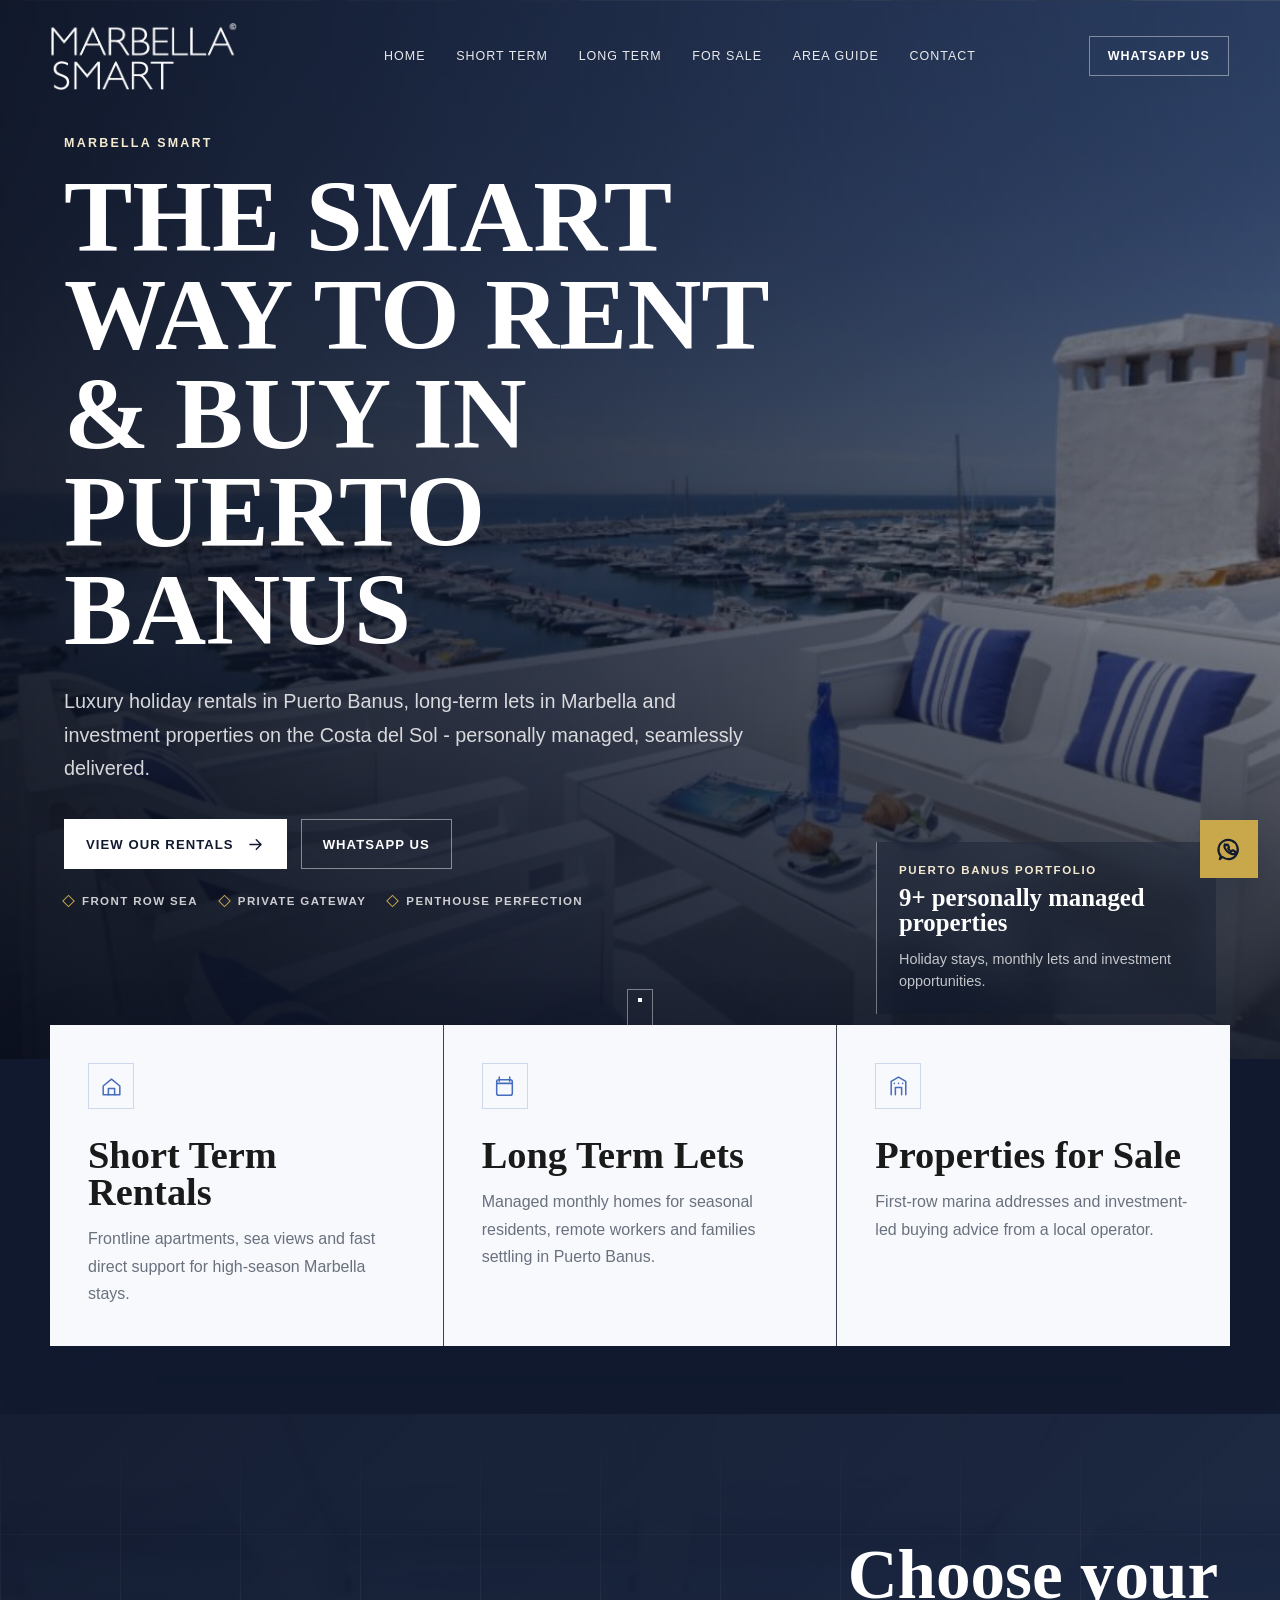
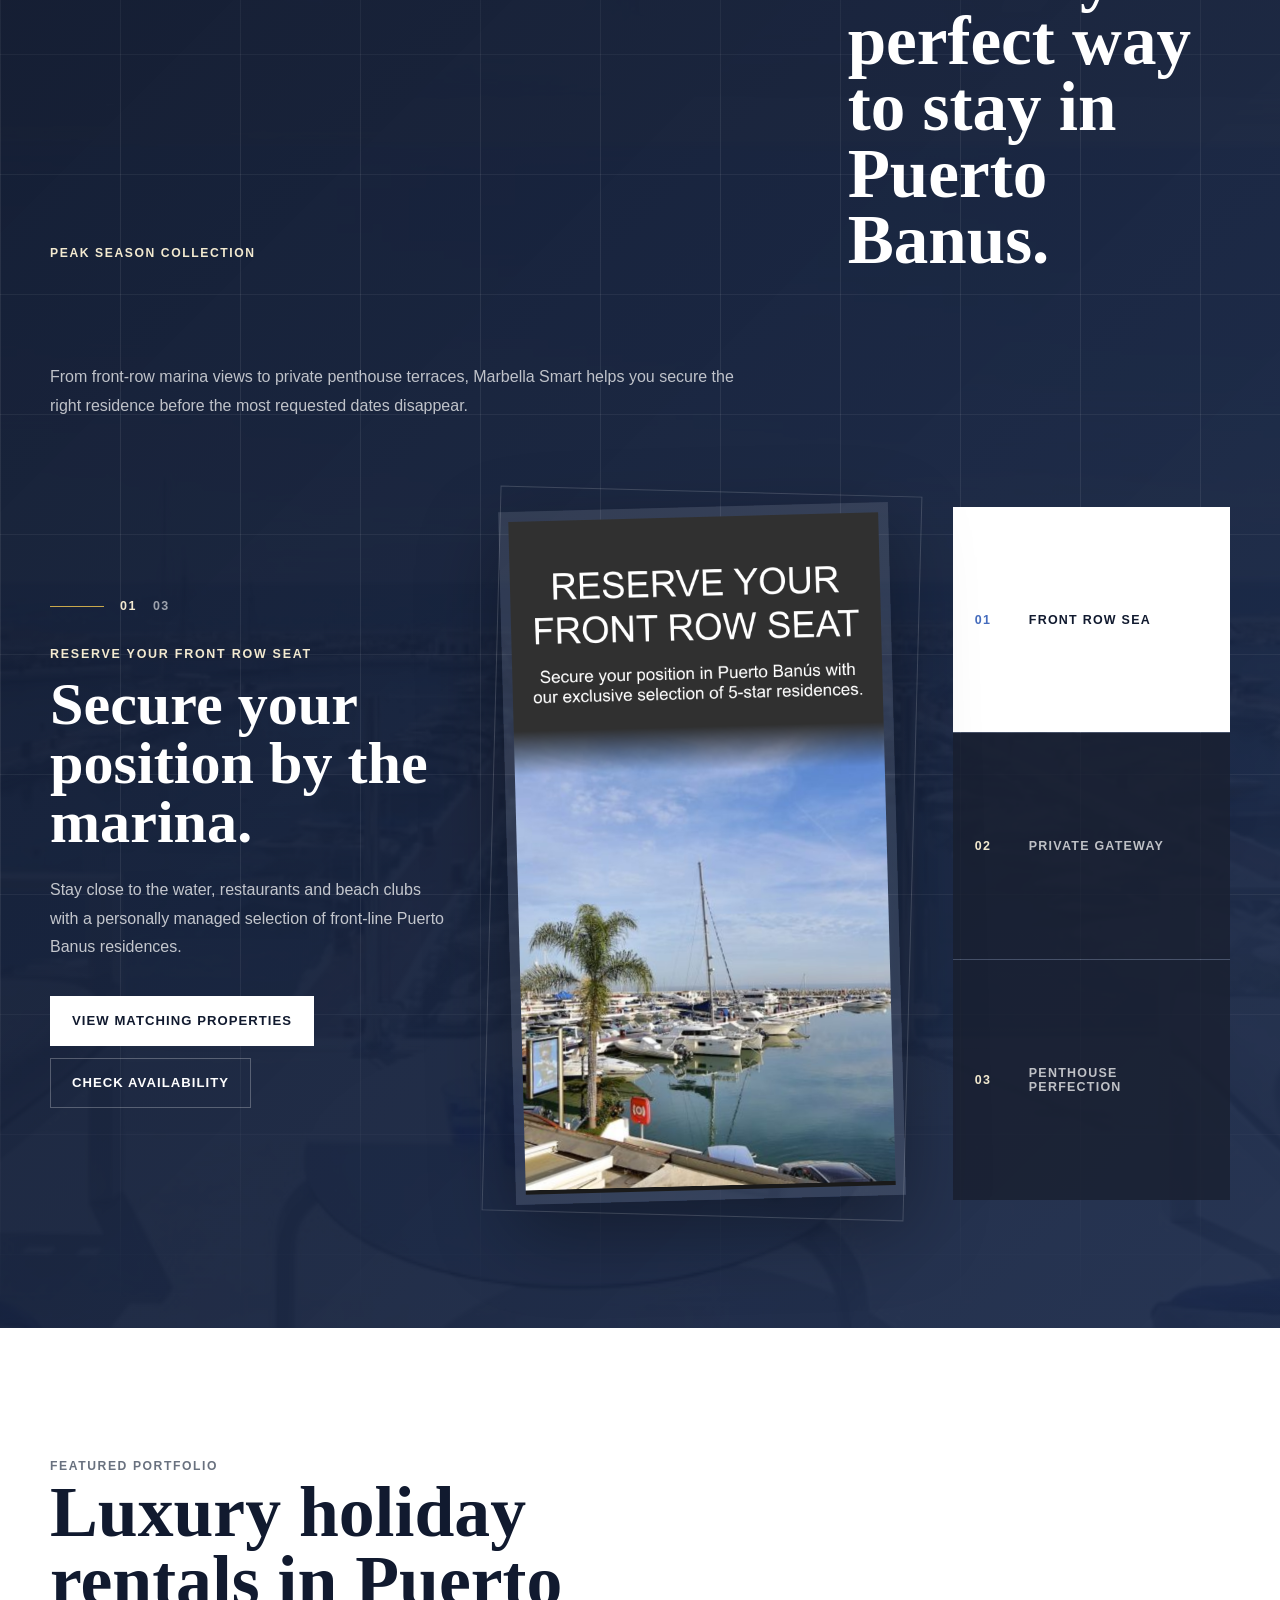
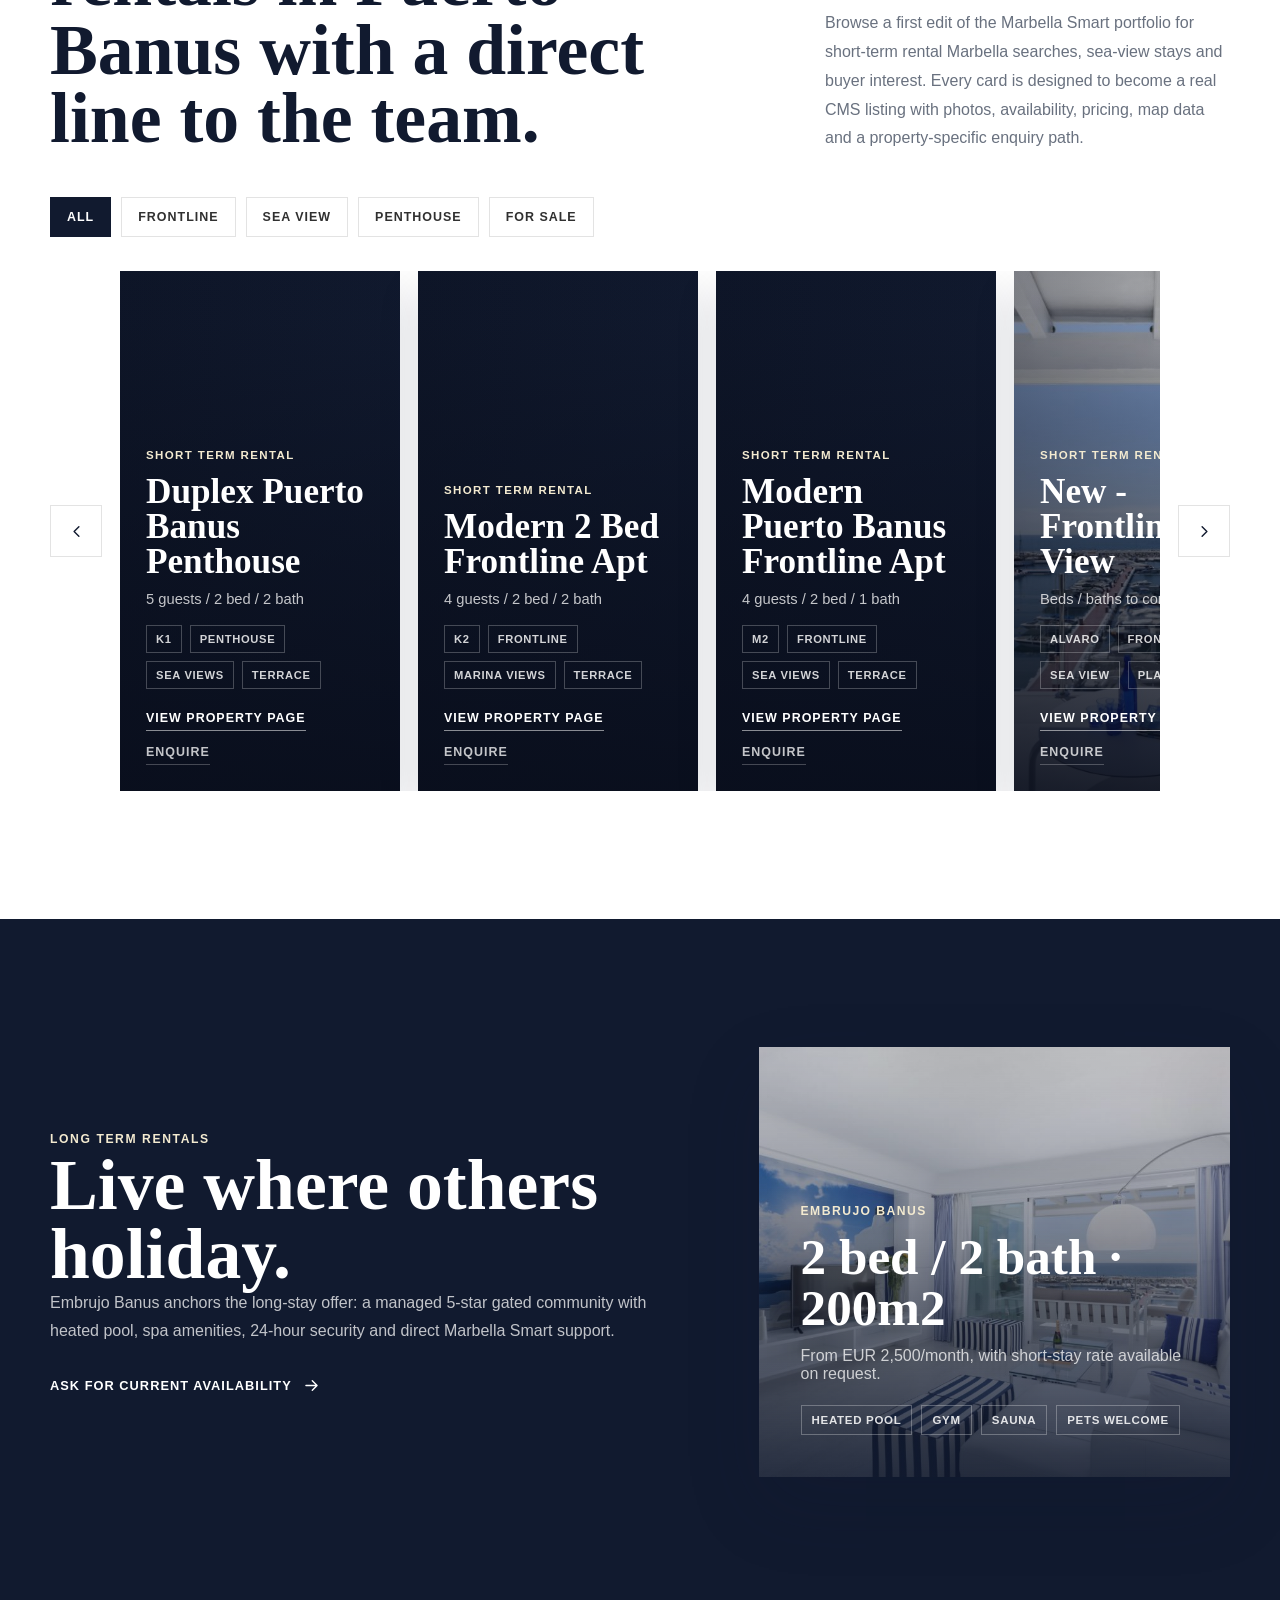
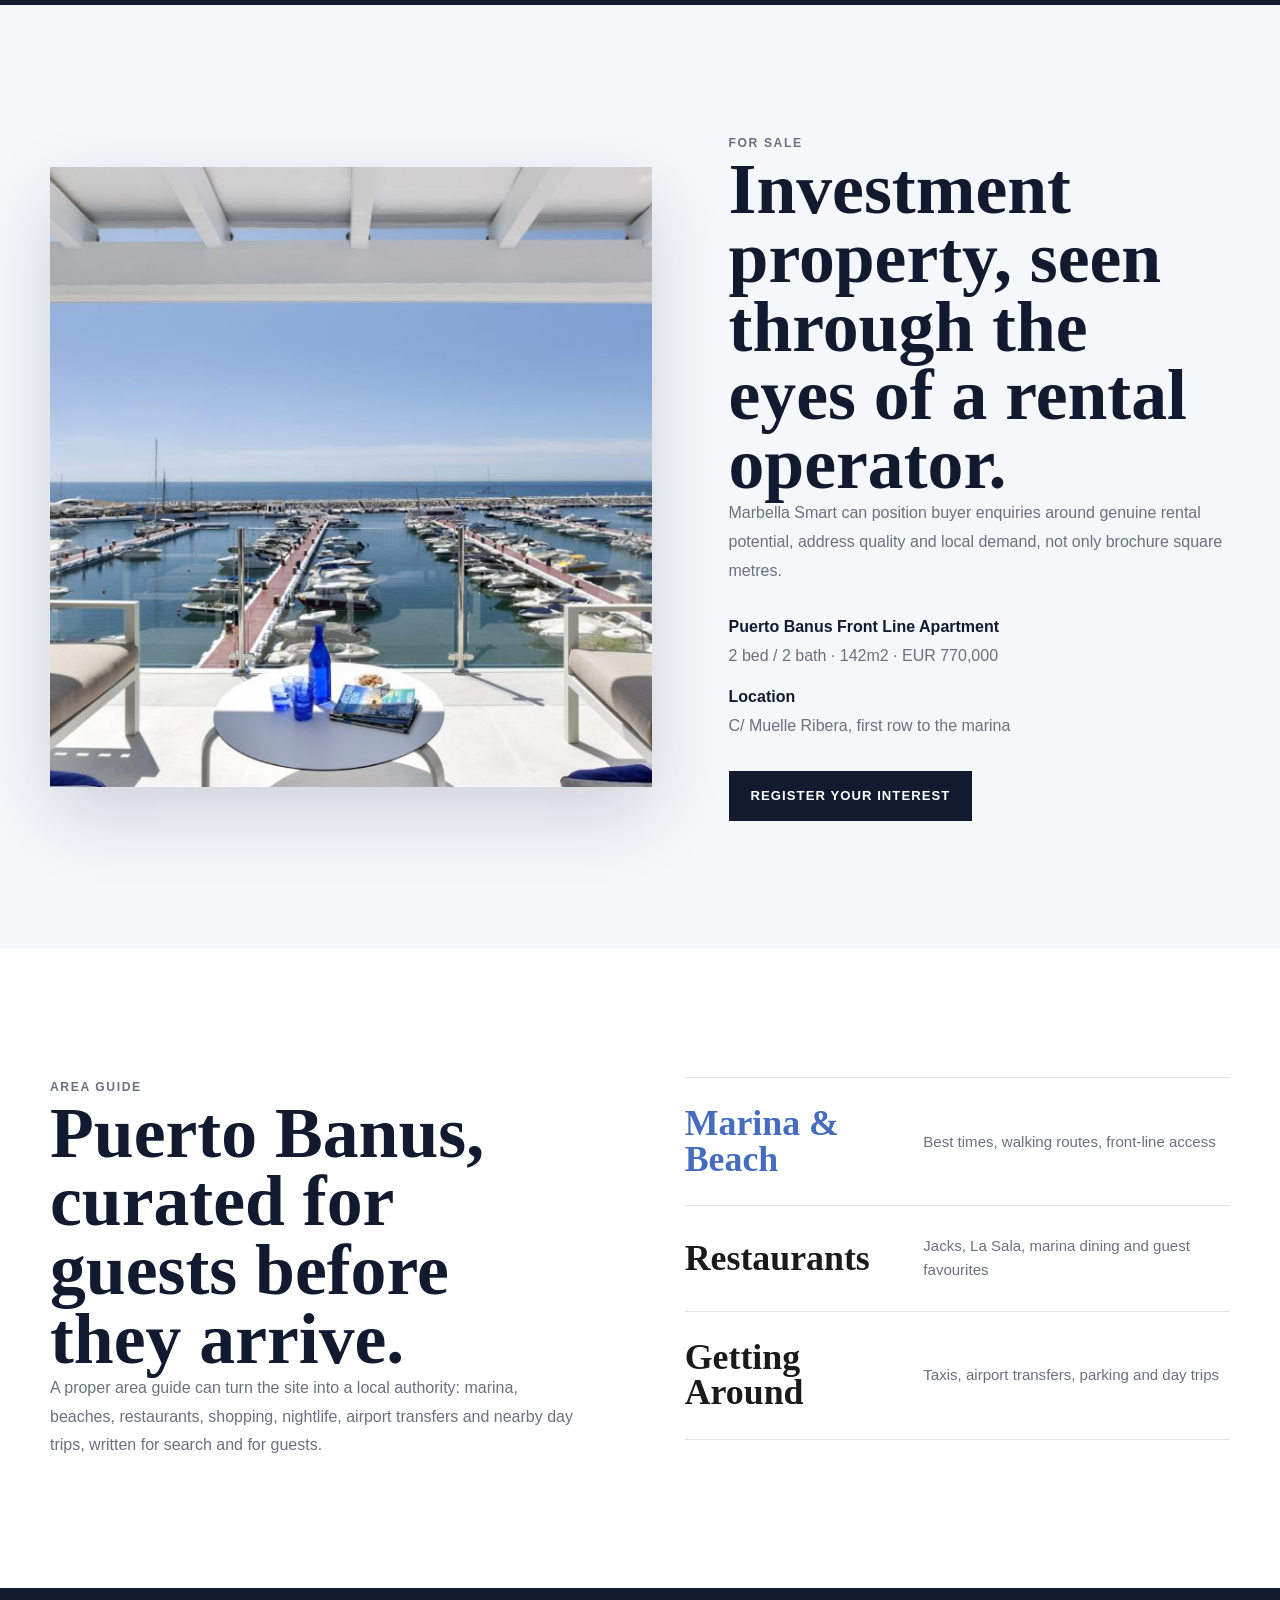
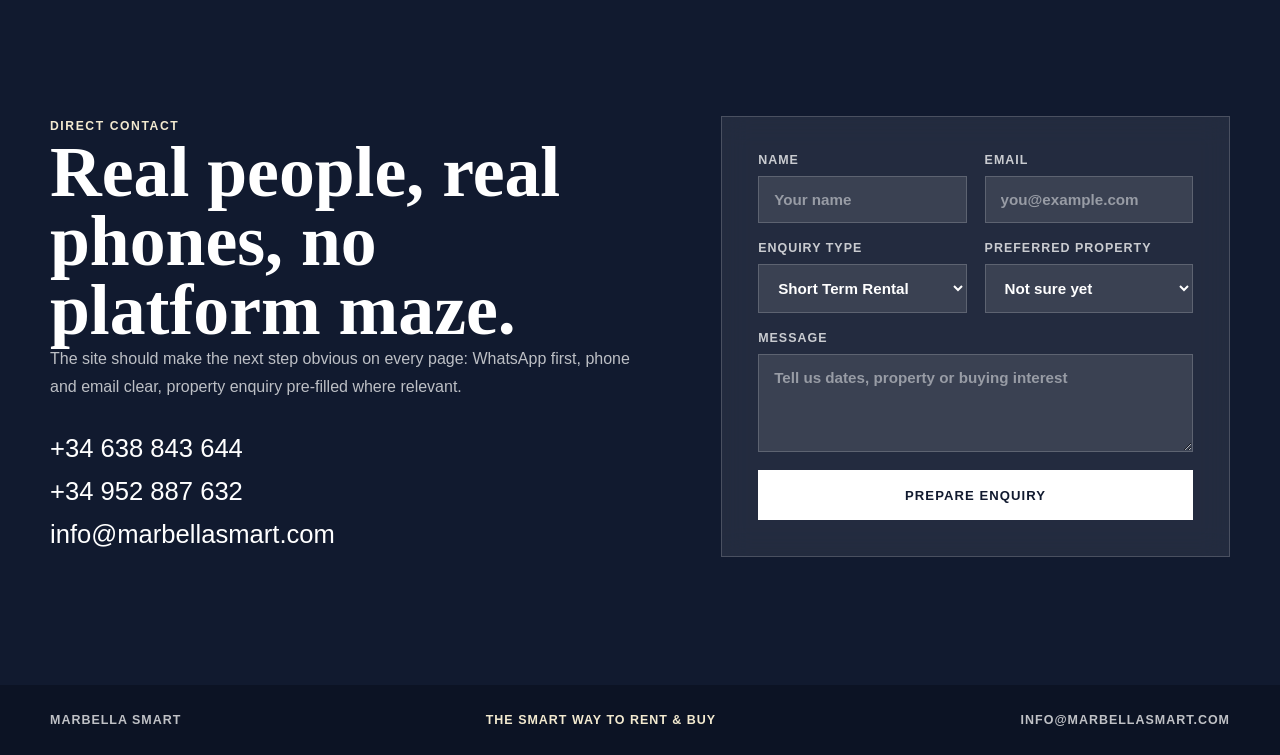
==== commit 05adcca2: "Add individual rental property pages" ====
--- a/index.html
+++ b/index.html
@@ -364,10 +364,13 @@
                 Preferred property
                 <select name="property" data-property-select>
                   <option>Not sure yet</option>
-                  <option>Duplex Penthouse, Puerto Banus</option>
-                  <option>Modern Frontline Apartment</option>
-                  <option>First-Line Sea View Apartment</option>
-                  <option>Puerto Banus Front Line Apartment</option>
+                  <option>Duplex Puerto Banus Penthouse</option>
+                  <option>Modern 2 Bed Frontline Apt</option>
+                  <option>Modern Puerto Banus Frontline Apt</option>
+                  <option>New - Frontline - Sea View</option>
+                  <option>First-Line w/ Amazing Sea View</option>
+                  <option>Edificio Myramar Apartment</option>
+                  <option>Puerto Banus Apartment</option>
                   <option>Embrujo Banus</option>
                 </select>
               </label>
--- a/styles.css
+++ b/styles.css
@@ -893,7 +893,6 @@
   display: inline-flex;
   align-items: center;
   justify-content: center;
-  margin-top: 22px;
   border-bottom: 1px solid rgba(255, 255, 255, 0.52);
   padding-bottom: 5px;
   color: var(--white);
@@ -901,6 +900,18 @@
   font-weight: 700;
   text-transform: uppercase;
   letter-spacing: 0.08em;
+}
+
+.property-card-actions {
+  display: flex;
+  flex-wrap: wrap;
+  gap: 14px;
+  margin-top: 22px;
+}
+
+.property-cta-secondary {
+  color: rgba(255, 255, 255, 0.76);
+  border-bottom-color: rgba(255, 255, 255, 0.24);
 }
 
 .carousel-button {
@@ -1226,9 +1237,316 @@
   height: 29px;
 }
 
+.property-detail-page .site-header {
+  background: rgba(17, 26, 47, 0.92);
+  box-shadow: 0 18px 50px rgba(0, 0, 0, 0.2);
+  backdrop-filter: blur(18px);
+}
+
+.property-loading {
+  min-height: 70vh;
+  display: grid;
+  place-items: center;
+  padding: 150px 20px 80px;
+  color: var(--muted);
+}
+
+.detail-hero {
+  position: relative;
+  min-height: 84svh;
+  display: grid;
+  align-items: end;
+  padding: 150px clamp(20px, 5vw, 72px) 76px;
+  color: var(--white);
+  isolation: isolate;
+}
+
+.detail-hero-media,
+.detail-hero-shade {
+  position: absolute;
+  inset: 0;
+}
+
+.detail-hero-media {
+  z-index: -2;
+  background: var(--blue-900);
+  overflow: hidden;
+}
+
+.detail-hero-media img {
+  width: 100%;
+  height: 100%;
+  object-fit: cover;
+  opacity: 0.82;
+}
+
+.detail-hero-media.is-placeholder {
+  display: grid;
+  place-items: center;
+  background:
+    linear-gradient(135deg, rgba(17, 26, 47, 0.96), rgba(69, 108, 189, 0.46)),
+    url("assets/background/background2.jpg") center / cover;
+}
+
+.detail-hero-media.is-placeholder span {
+  border: 1px solid rgba(255, 255, 255, 0.36);
+  padding: 14px 18px;
+  color: rgba(255, 255, 255, 0.84);
+  font-size: 0.78rem;
+  font-weight: 700;
+  text-transform: uppercase;
+  letter-spacing: 0.12em;
+}
+
+.detail-hero-shade {
+  z-index: -1;
+  background:
+    linear-gradient(90deg, rgba(9, 14, 28, 0.82) 0%, rgba(13, 21, 41, 0.62) 48%, rgba(13, 21, 41, 0.1) 100%),
+    linear-gradient(0deg, rgba(9, 14, 28, 0.84) 0%, rgba(9, 14, 28, 0.2) 58%, rgba(9, 14, 28, 0.4) 100%);
+}
+
+.detail-hero-content {
+  width: min(860px, 100%);
+}
+
+.detail-back,
+.detail-code {
+  display: inline-flex;
+  color: var(--gold-soft);
+  font-size: 0.76rem;
+  font-weight: 700;
+  text-transform: uppercase;
+  letter-spacing: 0.12em;
+}
+
+.detail-back {
+  margin-bottom: 24px;
+  border-bottom: 1px solid rgba(243, 234, 208, 0.48);
+  padding-bottom: 6px;
+}
+
+.detail-code {
+  margin: 0 0 16px;
+}
+
+.detail-hero h1 {
+  margin: 0;
+  max-width: 900px;
+}
+
+.detail-hero-content > p:last-of-type {
+  max-width: 720px;
+  margin: 26px 0 0;
+  color: rgba(255, 255, 255, 0.82);
+  font-size: clamp(1rem, 1.55vw, 1.22rem);
+  line-height: 1.7;
+}
+
+.detail-hero-actions {
+  display: flex;
+  flex-wrap: wrap;
+  gap: 14px;
+  margin-top: 34px;
+}
+
+.detail-overview {
+  background: var(--white);
+}
+
+.detail-overview-grid {
+  display: grid;
+  grid-template-columns: minmax(0, 1fr) minmax(300px, 390px);
+  gap: clamp(34px, 7vw, 92px);
+  align-items: start;
+}
+
+.detail-main-copy h2,
+.detail-section-heading h2,
+.detail-feature-grid h2,
+.booking-copy h2,
+.booking-empty h2 {
+  margin: 0;
+  color: var(--blue-900);
+  font-family: var(--font-display);
+  font-size: clamp(2.4rem, 4.7vw, 5.4rem);
+  font-weight: 600;
+  line-height: 1;
+}
+
+.detail-main-copy p:not(.section-kicker),
+.booking-copy p,
+.booking-empty p {
+  margin: 24px 0 0;
+  color: var(--muted);
+  font-size: 1rem;
+  line-height: 1.8;
+}
+
+.detail-sidebar {
+  display: grid;
+  gap: 1px;
+  background: var(--line);
+  box-shadow: var(--shadow);
+}
+
+.detail-facts {
+  display: grid;
+  gap: 1px;
+  background: var(--line);
+}
+
+.property-fact,
+.detail-source {
+  display: grid;
+  gap: 8px;
+  padding: 20px;
+  background: var(--white);
+}
+
+.property-fact span,
+.detail-source span {
+  color: var(--horizon);
+  font-size: 0.72rem;
+  font-weight: 800;
+  text-transform: uppercase;
+  letter-spacing: 0.1em;
+}
+
+.property-fact strong,
+.detail-source strong {
+  color: var(--blue-900);
+  font-family: var(--font-display);
+  font-size: 1.55rem;
+  font-weight: 600;
+  line-height: 1.05;
+}
+
+.detail-gallery-section {
+  background: var(--mist);
+}
+
+.detail-section-heading {
+  display: grid;
+  grid-template-columns: minmax(0, 1fr) minmax(260px, 0.45fr);
+  gap: 34px;
+  align-items: end;
+  margin-bottom: 34px;
+}
+
+.detail-gallery {
+  display: grid;
+  grid-template-columns: repeat(4, minmax(0, 1fr));
+  gap: 14px;
+}
+
+.detail-gallery-item {
+  min-height: 250px;
+  margin: 0;
+  overflow: hidden;
+  background: var(--white);
+  box-shadow: 0 16px 36px rgba(17, 26, 47, 0.08);
+}
+
+.detail-gallery-item:first-child {
+  grid-column: span 2;
+  grid-row: span 2;
+  min-height: 520px;
+}
+
+.detail-gallery-item img {
+  width: 100%;
+  height: 100%;
+  object-fit: cover;
+}
+
+.detail-gallery-placeholder {
+  display: grid;
+  align-content: center;
+  justify-items: center;
+  gap: 10px;
+  border: 1px dashed rgba(69, 108, 189, 0.44);
+  background:
+    linear-gradient(135deg, rgba(234, 240, 255, 0.9), rgba(245, 247, 251, 0.96)),
+    url("assets/background/background3.jpg") center / cover;
+  color: var(--blue-900);
+  text-align: center;
+}
+
+.detail-gallery-placeholder span {
+  font-family: var(--font-display);
+  font-size: clamp(1.7rem, 2.8vw, 3rem);
+  font-weight: 600;
+  line-height: 1;
+}
+
+.detail-gallery-placeholder small {
+  color: var(--muted);
+  font-size: 0.78rem;
+  font-weight: 700;
+  text-transform: uppercase;
+  letter-spacing: 0.08em;
+}
+
+.detail-feature-section {
+  background: var(--white);
+}
+
+.detail-feature-grid,
+.booking-layout {
+  display: grid;
+  grid-template-columns: minmax(0, 0.82fr) minmax(320px, 1fr);
+  gap: clamp(34px, 7vw, 86px);
+  align-items: start;
+}
+
+.detail-pill-list {
+  display: flex;
+  flex-wrap: wrap;
+  gap: 10px;
+  margin-top: 28px;
+}
+
+.detail-pill-list span {
+  border: 1px solid var(--line);
+  background: var(--mist);
+  color: var(--blue-900);
+  padding: 10px 12px;
+  font-size: 0.74rem;
+  font-weight: 800;
+  text-transform: uppercase;
+  letter-spacing: 0.07em;
+}
+
+.booking-section {
+  background: var(--mist);
+}
+
+.booking-frame {
+  min-height: 720px;
+  overflow: hidden;
+  border: 1px solid var(--line);
+  background: var(--white);
+  box-shadow: var(--shadow);
+}
+
+.booking-frame iframe {
+  width: 100%;
+  height: 720px;
+  border: 0;
+}
+
+.booking-empty {
+  max-width: 760px;
+}
+
+.booking-empty .button,
+.booking-copy .button {
+  margin-top: 30px;
+}
+
 .reveal {
-  opacity: 0;
-  transform: translateY(24px);
+  opacity: 1;
+  transform: translateY(0);
   transition: opacity 700ms ease, transform 700ms ease;
 }
 
@@ -1349,7 +1667,11 @@
   .long-stay,
   .sale-layout,
   .area-layout,
-  .contact-layout {
+  .contact-layout,
+  .detail-overview-grid,
+  .detail-section-heading,
+  .detail-feature-grid,
+  .booking-layout {
     grid-template-columns: 1fr;
   }
 
@@ -1393,6 +1715,14 @@
   .property-card {
     scroll-snap-align: start;
   }
+
+  .detail-gallery {
+    grid-template-columns: repeat(2, minmax(0, 1fr));
+  }
+
+  .detail-gallery-item:first-child {
+    min-height: 430px;
+  }
 }
 
 @media (max-width: 640px) {
@@ -1422,6 +1752,7 @@
 
   .hero-actions,
   .filters,
+  .detail-hero-actions,
   .campaign-actions {
     align-items: stretch;
     flex-direction: column;
@@ -1470,6 +1801,28 @@
 
   .property-card {
     min-height: 480px;
+  }
+
+  .detail-hero {
+    min-height: 88svh;
+    padding: 124px 20px 54px;
+  }
+
+  .detail-gallery {
+    grid-template-columns: 1fr;
+  }
+
+  .detail-gallery-item,
+  .detail-gallery-item:first-child {
+    grid-column: auto;
+    grid-row: auto;
+    min-height: 300px;
+  }
+
+  .booking-frame,
+  .booking-frame iframe {
+    min-height: 620px;
+    height: 620px;
   }
 
   .enquiry-form {
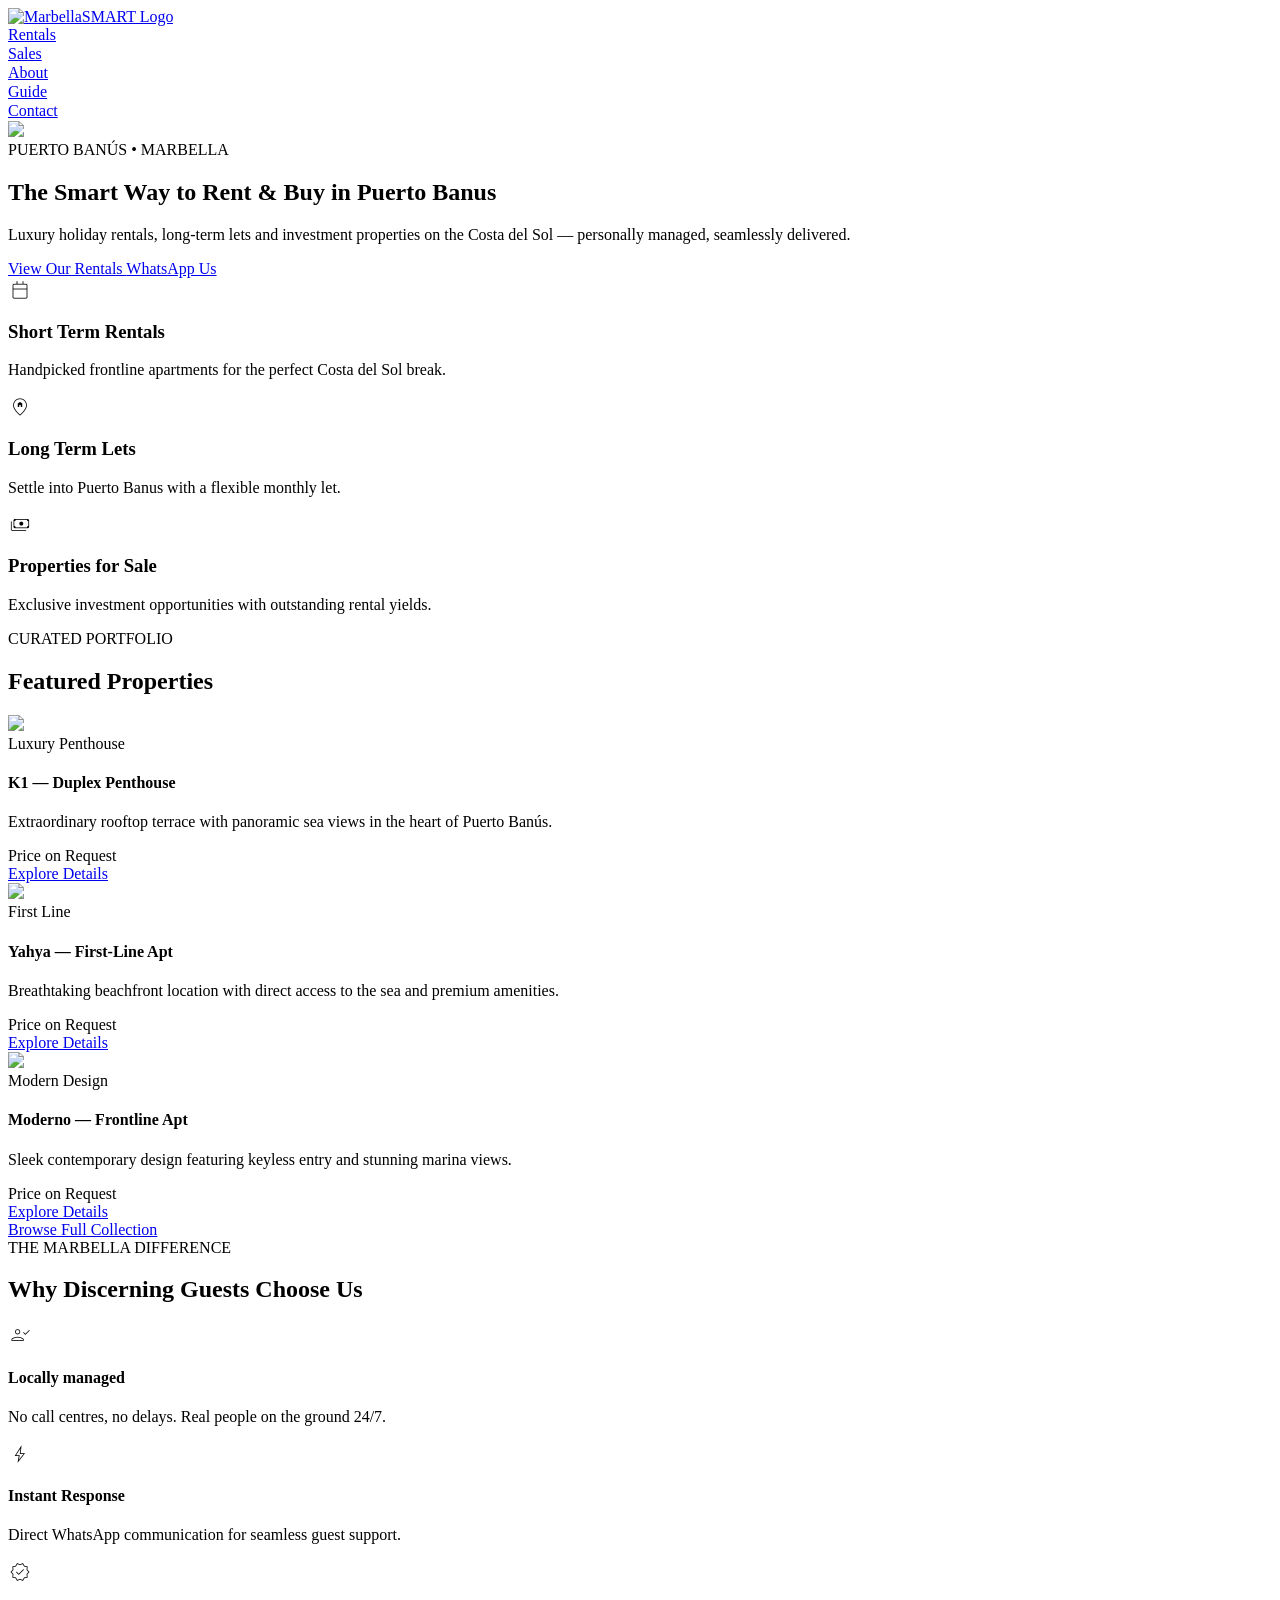
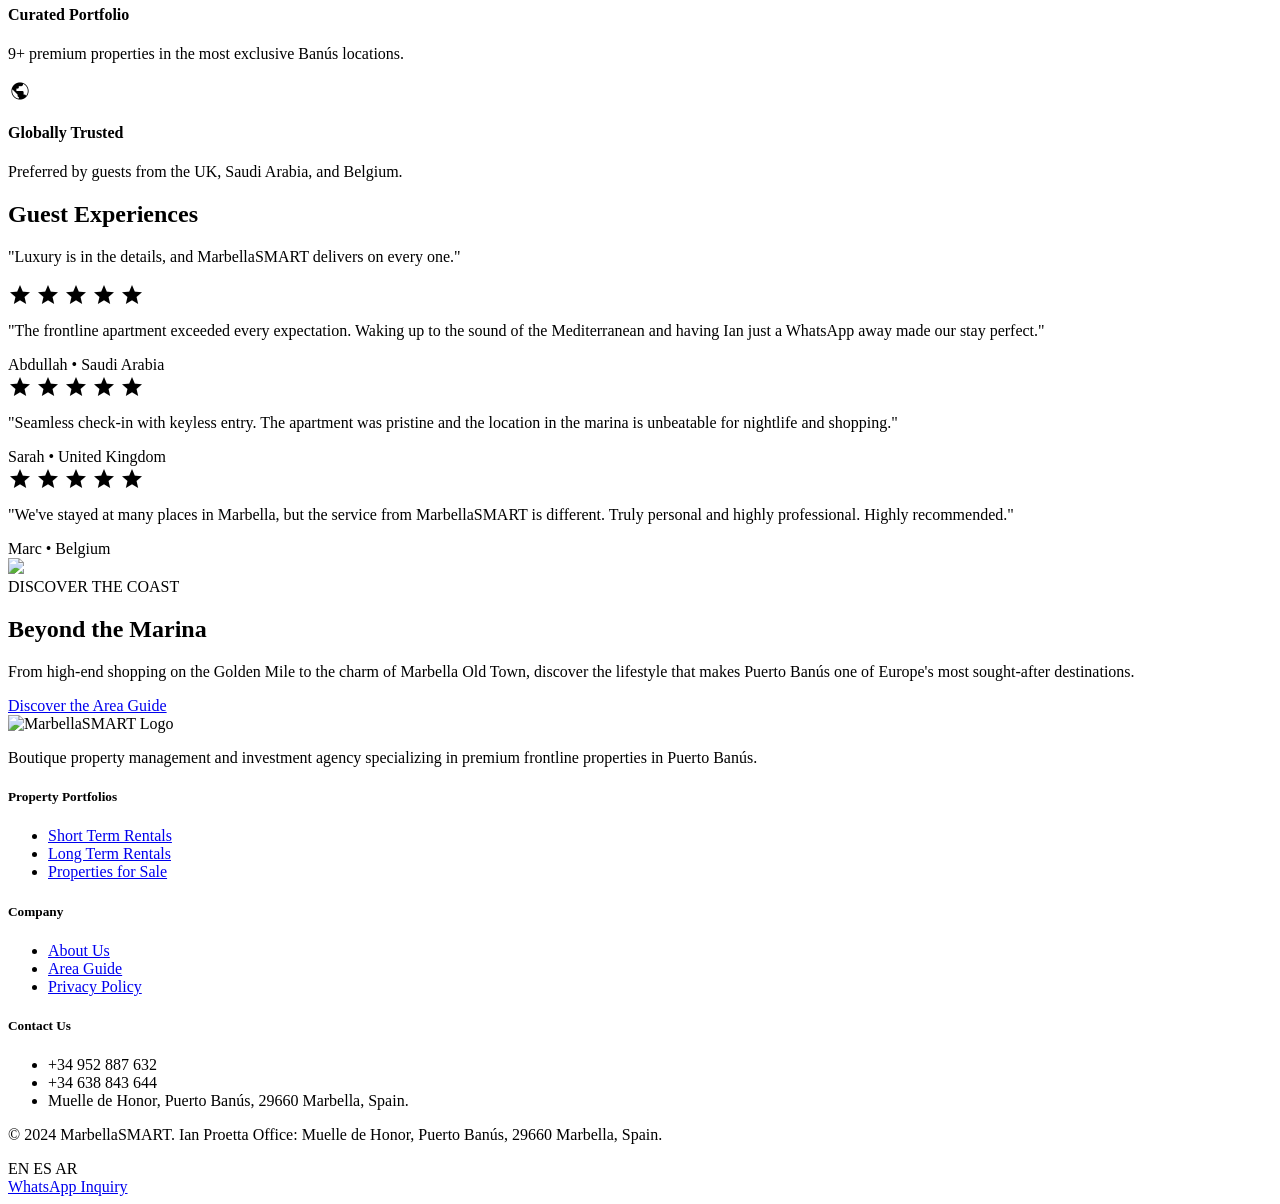
==== commit 38fd51c5: "feat: replace index.html with new Tailwind CSS landing page design Co-authored-by: datainvest23 <153" ====
--- a/index.html
+++ b/index.html
@@ -1,404 +1,437 @@
-<!doctype html>
-<html lang="en">
-  <head>
-    <meta charset="utf-8" />
-    <meta name="viewport" content="width=device-width, initial-scale=1" />
-    <meta
-      name="description"
-      content="Luxury holiday rentals in Puerto Banus, long-term lets in Marbella and Costa del Sol investment properties, personally managed by Marbella Smart."
-    />
-    <meta
-      name="keywords"
-      content="holiday rentals Puerto Banus, luxury apartments Puerto Banus Marbella, short term rental Marbella, long term rental Puerto Banus, property for sale Puerto Banus, Costa del Sol investment property"
-    />
-    <meta name="robots" content="index, follow" />
-    <meta name="theme-color" content="#111a2f" />
-    <meta property="og:title" content="Marbella Smart | Luxury Rentals & Property in Puerto Banus" />
-    <meta
-      property="og:description"
-      content="The smart way to rent and buy in Puerto Banus: holiday rentals, long-term lets and investment properties with direct local support."
-    />
-    <meta property="og:type" content="website" />
-    <meta property="og:image" content="assets/background/background2.jpg" />
-    <meta name="twitter:card" content="summary_large_image" />
-    <title>Luxury Holiday Rentals Puerto Banus | Marbella Smart</title>
-    <link rel="icon" href="data:," />
-    <link rel="stylesheet" href="styles.css" />
-    <script type="application/ld+json">
-      {
-        "@context": "https://schema.org",
-        "@type": "RealEstateAgent",
-        "name": "Marbella Smart",
-        "url": "https://marbellasmart.com",
-        "email": "info@marbellasmart.com",
-        "telephone": "+34 952 887 632",
-        "areaServed": ["Puerto Banus", "Marbella", "Costa del Sol"],
-        "address": {
-          "@type": "PostalAddress",
-          "streetAddress": "Avda. Las Mimosas 194, Linda Vista Baja",
-          "addressLocality": "Marbella",
-          "postalCode": "29670",
-          "addressCountry": "ES"
+<!DOCTYPE html>
+
+<html class="scroll-smooth" lang="en"><head>
+<meta charset="utf-8"/>
+<meta content="width=device-width, initial-scale=1.0" name="viewport"/>
+<title>MarbellaSMART | The Smart Way to Rent &amp; Buy in Puerto Banús</title>
+<meta content="Luxury holiday rentals, long-term lets and investment properties in Puerto Banús, Marbella. Personally managed, seamlessly delivered." name="description"/>
+<!-- Fonts & Icons -->
+<link href="https://fonts.googleapis.com" rel="preconnect"/>
+<link crossorigin="" href="https://fonts.gstatic.com" rel="preconnect"/>
+<link href="https://fonts.googleapis.com/css2?family=Inter:wght@300;400;600&amp;family=Playfair+Display:ital,wght@0,400;0,500;0,600;1,400&amp;family=Cormorant+Garamond:ital,wght@0,400;0,500;0,600;1,400&amp;display=swap" rel="stylesheet"/>
+<link href="https://fonts.googleapis.com/css2?family=Material+Symbols+Outlined:wght,FILL@100..700,0..1&amp;display=swap" rel="stylesheet"/>
+<script src="https://cdn.tailwindcss.com?plugins=forms,container-queries"></script>
+<script id="tailwind-config">
+      tailwind.config = {
+        darkMode: "class",
+        theme: {
+          extend: {
+            "colors": {
+                    "background": "#FFFFFF",
+                    "surface-bright": "#FFFFFF",
+                    "on-surface": "#1B2A4A",
+                    "error-container": "#FEE2E2",
+                    "on-primary-fixed": "#0A1A3A",
+                    "surface-container-high": "#F5F5F5",
+                    "on-primary-fixed-variant": "#384668",
+                    "surface-dim": "#E5E5E5",
+                    "secondary-container": "#F1F5F9",
+                    "primary": "#1B2A4A",
+                    "primary-container": "#F8FAFC",
+                    "surface-tint": "#1B2A4A",
+                    "surface-container": "#F9F9F9",
+                    "on-primary": "#FFFFFF",
+                    "primary-fixed": "#D1D5DB",
+                    "tertiary-fixed": "#E2E8F0",
+                    "white": "#FFFFFF",
+                    "tertiary": "#334155",
+                    "surface-container-low": "#FAFAFA",
+                    "secondary-fixed-dim": "#94A3B8",
+                    "on-secondary": "#1B2A4A",
+                    "error": "#991B1B",
+                    "on-background": "#1B2A4A",
+                    "on-error-container": "#7F1D1D",
+                    "on-secondary-fixed": "#1B2A4A",
+                    "on-secondary-fixed-variant": "#1E293B",
+                    "surface": "#FFFFFF",
+                    "tertiary-container": "#F1F5F9",
+                    "surface-container-highest": "#E2E2E2",
+                    "outline": "#D1D5DB",
+                    "on-tertiary-container": "#475569",
+                    "outline-variant": "#E5E7EB",
+                    "navy-gradient-end": "rgba(27, 42, 74, 0.05)",
+                    "on-tertiary": "#FFFFFF",
+                    "on-primary-container": "#1B2A4A",
+                    "on-secondary-container": "#1B2A4A",
+                    "inverse-surface": "#1B2A4A",
+                    "on-tertiary-fixed": "#1B2A4A",
+                    "secondary": "#64748B",
+                    "surface-container-lowest": "#FFFFFF",
+                    "on-error": "#FFFFFF",
+                    "tertiary-fixed-dim": "#CBD5E1",
+                    "inverse-primary": "#E2E8F0",
+                    "secondary-fixed": "#E2E8F0",
+                    "navy-gradient-start": "rgba(27, 42, 74, 0.1)",
+                    "surface-variant": "#F3F4F6",
+                    "on-tertiary-fixed-variant": "#1E293B",
+                    "inverse-on-surface": "#F9FAFB",
+                    "on-surface-variant": "#64748B",
+                    "primary-fixed-dim": "#94A3B8",
+                    "gold": "#1B2A4A"
+            },
+            "borderRadius": {
+                    "DEFAULT": "0px",
+                    "lg": "0px",
+                    "xl": "0px",
+                    "full": "9999px"
+            },
+            "spacing": {
+                    "stack-md": "24px",
+                    "stack-sm": "12px",
+                    "section-padding-mobile": "64px",
+                    "container-max": "1100px",
+                    "stack-lg": "48px",
+                    "gutter": "32px",
+                    "section-padding-desktop": "120px"
+            },
+            "fontFamily": {
+                    "label-caps": ["Inter"],
+                    "headline-sm": ["Cormorant Garamond", "serif"],
+                    "headline-md": ["Cormorant Garamond", "serif"],
+                    "display-lg-mobile": ["Cormorant Garamond", "serif"],
+                    "display-lg": ["Cormorant Garamond", "serif"],
+                    "body-lg": ["Inter"],
+                    "price-display": ["Cormorant Garamond", "serif"],
+                    "body-md": ["Inter"]
+            },
+            "fontSize": {
+                    "label-caps": ["11px", {"lineHeight": "16px", "letterSpacing": "0.2em", "fontWeight": "400"}],
+                    "headline-sm": ["28px", {"lineHeight": "36px", "fontWeight": "400"}],
+                    "headline-md": ["40px", {"lineHeight": "48px", "fontWeight": "400"}],
+                    "display-lg-mobile": ["36px", {"lineHeight": "44px", "letterSpacing": "-0.01em", "fontWeight": "400"}],
+                    "display-lg": ["64px", {"lineHeight": "72px", "letterSpacing": "-0.02em", "fontWeight": "400"}],
+                    "body-lg": ["17px", {"lineHeight": "28px", "fontWeight": "300"}],
+                    "price-display": ["22px", {"lineHeight": "28px", "fontWeight": "500"}],
+                    "body-md": ["15px", {"lineHeight": "24px", "fontWeight": "300"}]
+            }
+          },
         },
-        "description": "Boutique luxury holiday rentals, long-term lets and investment properties in Puerto Banus and Marbella."
       }
     </script>
-  </head>
-  <body>
-    <a class="skip-link" href="#rentals">Skip to properties</a>
-    <div class="site-shell">
-      <header class="site-header" data-header>
-        <a class="brand" href="#home" aria-label="Marbella Smart home">
-          <img src="assets/logo_white.png" alt="Marbella Smart" />
+<style>
+        .material-symbols-outlined {
+            font-variation-settings: 'FILL' 0, 'wght' 200, 'GRAD' 0, 'opsz' 20;
+            vertical-align: middle;
+        }
+        .hero-overlay {
+            background: linear-gradient(to bottom, rgba(255, 255, 255, 0.2) 0%, rgba(255, 255, 255, 0) 50%, rgba(255, 255, 255, 1) 100%);
+        }
+        .minimal-border {
+            border-bottom: 1px solid rgba(27, 42, 74, 0.1);
+        }
+        .luxury-fade {
+            transition: opacity 0.8s ease;
+        }
+        .nav-link::after {
+            content: '';
+            display: block;
+            width: 0;
+            height: 1px;
+            background: currentColor;
+            transition: width 0.3s;
+        }
+        .nav-link:hover::after {
+            width: 100%;
+        }
+    </style>
+</head>
+<body class="bg-background text-on-surface font-body-md selection:bg-primary/10 selection:text-primary">
+<!-- TopNavBar -->
+<header class="bg-white/80 backdrop-blur-sm text-primary docked full-width top-0 sticky border-b border-outline-variant/10 transition-all duration-500 z-50" id="main-nav">
+<div class="flex flex-col items-center w-full px-gutter max-w-container-max mx-auto py-6">
+<a class="mb-6" href="/">
+<img alt="MarbellaSMART Logo" class="h-8 w-auto grayscale contrast-125" src="https://lh3.googleusercontent.com/aida-public/[base64]"/>
+</a>
+<nav class="flex items-center gap-12">
+<a class="nav-link text-primary font-label-caps text-label-caps tracking-[0.25em] uppercase" href="#">Rentals</a>
+<a class="nav-link text-on-surface-variant font-label-caps text-label-caps tracking-[0.25em] uppercase" href="#">Sales</a>
+<a class="nav-link text-on-surface-variant font-label-caps text-label-caps tracking-[0.25em] uppercase" href="#">About</a>
+<a class="nav-link text-on-surface-variant font-label-caps text-label-caps tracking-[0.25em] uppercase" href="#">Guide</a>
+<a class="nav-link text-on-surface-variant font-label-caps text-label-caps tracking-[0.25em] uppercase" href="#">Contact</a>
+</nav>
+</div>
+</header>
+<main>
+<!-- Hero Section -->
+<section class="relative h-[85vh] flex items-center justify-center overflow-hidden">
+<div class="absolute inset-0 z-0">
+<img class="w-full h-full object-cover grayscale-[0.3]" data-alt="A breathtaking wide-angle photograph of the Puerto Banús marina during the golden hour, with luxury yachts docked in calm blue waters. The Mediterranean architecture of white buildings lines the waterfront under a soft orange and purple sky, creating an atmosphere of elite coastal living and serene high-end hospitality. The lighting is warm and cinematic, emphasizing the prestigious lifestyle of the Costa del Sol." src="https://lh3.googleusercontent.com/aida-public/[base64]"/>
+<div class="absolute inset-0 bg-white/30"></div>
+<div class="absolute inset-0 hero-overlay"></div>
+</div>
+<div class="relative z-10 px-gutter max-w-4xl mx-auto w-full text-center text-primary">
+<span class="font-label-caps text-label-caps tracking-[0.4em] uppercase mb-8 block opacity-70">PUERTO BANÚS • MARBELLA</span>
+<h1 class="font-display-lg text-display-lg-mobile md:text-display-lg mb-8 leading-[1.1] italic">
+            The Smart Way to Rent &amp; Buy in Puerto Banus
+        </h1>
+<p class="font-body-lg text-body-lg mb-12 text-primary/80 max-w-2xl mx-auto leading-relaxed">
+            Luxury holiday rentals, long-term lets and investment properties on the Costa del Sol — personally managed, seamlessly delivered.
+        </p>
+<div class="flex flex-col sm:flex-row gap-8 justify-center items-center">
+<a class="border border-primary text-primary px-10 py-4 font-label-caps text-label-caps tracking-[0.2em] uppercase hover:bg-primary hover:text-white transition-all duration-500" href="#rentals">
+                View Our Rentals
+            </a>
+<a class="text-primary font-label-caps text-label-caps tracking-[0.2em] uppercase border-b border-primary/20 hover:border-primary transition-all pb-1" href="https://wa.me/34638843644">
+                WhatsApp Us
+            </a>
+</div>
+</div>
+</section>
+<!-- Services Strip (Minimal Centered) -->
+<section class="bg-white relative z-20 py-24">
+<div class="max-w-container-max mx-auto px-gutter">
+<div class="grid grid-cols-1 md:grid-cols-3 gap-16 text-center">
+<div class="flex flex-col items-center">
+<span class="material-symbols-outlined text-primary/40 text-[32px] mb-6">calendar_today</span>
+<h3 class="font-headline-sm text-headline-sm mb-4">Short Term Rentals</h3>
+<p class="font-body-md text-on-surface-variant max-w-xs leading-relaxed">Handpicked frontline apartments for the perfect Costa del Sol break.</p>
+</div>
+<div class="flex flex-col items-center">
+<span class="material-symbols-outlined text-primary/40 text-[32px] mb-6">home_pin</span>
+<h3 class="font-headline-sm text-headline-sm mb-4">Long Term Lets</h3>
+<p class="font-body-md text-on-surface-variant max-w-xs leading-relaxed">Settle into Puerto Banus with a flexible monthly let.</p>
+</div>
+<div class="flex flex-col items-center">
+<span class="material-symbols-outlined text-primary/40 text-[32px] mb-6">payments</span>
+<h3 class="font-headline-sm text-headline-sm mb-4">Properties for Sale</h3>
+<p class="font-body-md text-on-surface-variant max-w-xs leading-relaxed">Exclusive investment opportunities with outstanding rental yields.</p>
+</div>
+</div>
+</div>
+</section>
+<!-- Featured Properties (Large Spacing) -->
+<section class="py-section-padding-desktop px-gutter max-w-container-max mx-auto" id="rentals">
+<div class="text-center mb-24">
+<span class="font-label-caps text-label-caps text-primary/40 tracking-[0.4em] uppercase mb-4 block">CURATED PORTFOLIO</span>
+<h2 class="font-headline-md text-headline-md text-primary">Featured Properties</h2>
+</div>
+<div class="grid grid-cols-1 md:grid-cols-3 gap-12">
+<!-- Property 1 -->
+<div class="flex flex-col group">
+<div class="relative aspect-[4/5] overflow-hidden mb-8">
+<img class="w-full h-full object-cover grayscale-[0.2] transition-transform duration-1000 group-hover:scale-105" src="https://lh3.googleusercontent.com/aida-public/[base64]"/>
+<div class="absolute top-6 right-6 bg-white/90 backdrop-blur-sm px-4 py-2 font-label-caps text-[10px] tracking-widest uppercase">Luxury Penthouse</div>
+</div>
+<div class="text-center">
+<h4 class="font-headline-sm text-[24px] text-primary mb-2">K1 — Duplex Penthouse</h4>
+<p class="text-on-surface-variant font-body-md mb-6 max-w-xs mx-auto">Extraordinary rooftop terrace with panoramic sea views in the heart of Puerto Banús.</p>
+<div class="font-price-display text-primary mb-6">Price on Request</div>
+<a class="inline-block font-label-caps text-label-caps tracking-[0.2em] uppercase border-b border-primary/20 hover:border-primary transition-all pb-1" href="#">Explore Details</a>
+</div>
+</div>
+<!-- Property 2 -->
+<div class="flex flex-col group">
+<div class="relative aspect-[4/5] overflow-hidden mb-8">
+<img class="w-full h-full object-cover grayscale-[0.2] transition-transform duration-1000 group-hover:scale-105" src="https://lh3.googleusercontent.com/aida-public/[base64]"/>
+<div class="absolute top-6 right-6 bg-white/90 backdrop-blur-sm px-4 py-2 font-label-caps text-[10px] tracking-widest uppercase">First Line</div>
+</div>
+<div class="text-center">
+<h4 class="font-headline-sm text-[24px] text-primary mb-2">Yahya — First-Line Apt</h4>
+<p class="text-on-surface-variant font-body-md mb-6 max-w-xs mx-auto">Breathtaking beachfront location with direct access to the sea and premium amenities.</p>
+<div class="font-price-display text-primary mb-6">Price on Request</div>
+<a class="inline-block font-label-caps text-label-caps tracking-[0.2em] uppercase border-b border-primary/20 hover:border-primary transition-all pb-1" href="#">Explore Details</a>
+</div>
+</div>
+<!-- Property 3 -->
+<div class="flex flex-col group">
+<div class="relative aspect-[4/5] overflow-hidden mb-8">
+<img class="w-full h-full object-cover grayscale-[0.2] transition-transform duration-1000 group-hover:scale-105" src="https://lh3.googleusercontent.com/aida-public/[base64]"/>
+<div class="absolute top-6 right-6 bg-white/90 backdrop-blur-sm px-4 py-2 font-label-caps text-[10px] tracking-widest uppercase">Modern Design</div>
+</div>
+<div class="text-center">
+<h4 class="font-headline-sm text-[24px] text-primary mb-2">Moderno — Frontline Apt</h4>
+<p class="text-on-surface-variant font-body-md mb-6 max-w-xs mx-auto">Sleek contemporary design featuring keyless entry and stunning marina views.</p>
+<div class="font-price-display text-primary mb-6">Price on Request</div>
+<a class="inline-block font-label-caps text-label-caps tracking-[0.2em] uppercase border-b border-primary/20 hover:border-primary transition-all pb-1" href="#">Explore Details</a>
+</div>
+</div>
+</div>
+<div class="mt-24 text-center">
+<a class="text-primary font-label-caps text-label-caps tracking-[0.2em] uppercase border-b border-primary transition-all pb-1" href="#">Browse Full Collection</a>
+</div>
+</section>
+<!-- Trust Strip (Elegant Monochrome) -->
+<section class="bg-[#F8F9FA] py-section-padding-desktop">
+<div class="px-gutter max-w-container-max mx-auto">
+<div class="text-center mb-24">
+<span class="font-label-caps text-label-caps text-primary/40 tracking-[0.4em] mb-4 block uppercase">THE MARBELLA DIFFERENCE</span>
+<h2 class="font-headline-md text-headline-md text-primary">Why Discerning Guests Choose Us</h2>
+</div>
+<div class="grid grid-cols-1 sm:grid-cols-2 lg:grid-cols-4 gap-16">
+<div class="text-center">
+<span class="material-symbols-outlined text-primary/30 text-[40px] mb-8">person_check</span>
+<h4 class="font-headline-sm text-[20px] mb-4">Locally managed</h4>
+<p class="font-body-md text-on-surface-variant max-w-[200px] mx-auto text-sm leading-relaxed">No call centres, no delays. Real people on the ground 24/7.</p>
+</div>
+<div class="text-center">
+<span class="material-symbols-outlined text-primary/30 text-[40px] mb-8">bolt</span>
+<h4 class="font-headline-sm text-[20px] mb-4">Instant Response</h4>
+<p class="font-body-md text-on-surface-variant max-w-[200px] mx-auto text-sm leading-relaxed">Direct WhatsApp communication for seamless guest support.</p>
+</div>
+<div class="text-center">
+<span class="material-symbols-outlined text-primary/30 text-[40px] mb-8">verified</span>
+<h4 class="font-headline-sm text-[20px] mb-4">Curated Portfolio</h4>
+<p class="font-body-md text-on-surface-variant max-w-[200px] mx-auto text-sm leading-relaxed">9+ premium properties in the most exclusive Banús locations.</p>
+</div>
+<div class="text-center">
+<span class="material-symbols-outlined text-primary/30 text-[40px] mb-8">public</span>
+<h4 class="font-headline-sm text-[20px] mb-4">Globally Trusted</h4>
+<p class="font-body-md text-on-surface-variant max-w-[200px] mx-auto text-sm leading-relaxed">Preferred by guests from the UK, Saudi Arabia, and Belgium.</p>
+</div>
+</div>
+</div>
+</section>
+<!-- Testimonials Section -->
+<section class="py-section-padding-desktop bg-white">
+<div class="px-gutter max-w-container-max mx-auto">
+<div class="text-center mb-24">
+<h2 class="font-headline-md text-headline-md text-primary">Guest Experiences</h2>
+<p class="font-body-lg text-on-surface-variant italic max-w-xl mx-auto mt-6">"Luxury is in the details, and MarbellaSMART delivers on every one."</p>
+</div>
+<div class="grid grid-cols-1 md:grid-cols-3 gap-16">
+<div class="text-center">
+<div class="flex justify-center text-primary/20 mb-8 gap-1">
+<span class="material-symbols-outlined text-[16px]" style="font-variation-settings: 'FILL' 1;">star</span>
+<span class="material-symbols-outlined text-[16px]" style="font-variation-settings: 'FILL' 1;">star</span>
+<span class="material-symbols-outlined text-[16px]" style="font-variation-settings: 'FILL' 1;">star</span>
+<span class="material-symbols-outlined text-[16px]" style="font-variation-settings: 'FILL' 1;">star</span>
+<span class="material-symbols-outlined text-[16px]" style="font-variation-settings: 'FILL' 1;">star</span>
+</div>
+<p class="font-body-md text-on-surface italic mb-10 leading-loose">"The frontline apartment exceeded every expectation. Waking up to the sound of the Mediterranean and having Ian just a WhatsApp away made our stay perfect."</p>
+<div class="font-label-caps text-[10px] tracking-[0.2em] uppercase text-primary">Abdullah • Saudi Arabia</div>
+</div>
+<div class="text-center">
+<div class="flex justify-center text-primary/20 mb-8 gap-1">
+<span class="material-symbols-outlined text-[16px]" style="font-variation-settings: 'FILL' 1;">star</span>
+<span class="material-symbols-outlined text-[16px]" style="font-variation-settings: 'FILL' 1;">star</span>
+<span class="material-symbols-outlined text-[16px]" style="font-variation-settings: 'FILL' 1;">star</span>
+<span class="material-symbols-outlined text-[16px]" style="font-variation-settings: 'FILL' 1;">star</span>
+<span class="material-symbols-outlined text-[16px]" style="font-variation-settings: 'FILL' 1;">star</span>
+</div>
+<p class="font-body-md text-on-surface italic mb-10 leading-loose">"Seamless check-in with keyless entry. The apartment was pristine and the location in the marina is unbeatable for nightlife and shopping."</p>
+<div class="font-label-caps text-[10px] tracking-[0.2em] uppercase text-primary">Sarah • United Kingdom</div>
+</div>
+<div class="text-center">
+<div class="flex justify-center text-primary/20 mb-8 gap-1">
+<span class="material-symbols-outlined text-[16px]" style="font-variation-settings: 'FILL' 1;">star</span>
+<span class="material-symbols-outlined text-[16px]" style="font-variation-settings: 'FILL' 1;">star</span>
+<span class="material-symbols-outlined text-[16px]" style="font-variation-settings: 'FILL' 1;">star</span>
+<span class="material-symbols-outlined text-[16px]" style="font-variation-settings: 'FILL' 1;">star</span>
+<span class="material-symbols-outlined text-[16px]" style="font-variation-settings: 'FILL' 1;">star</span>
+</div>
+<p class="font-body-md text-on-surface italic mb-10 leading-loose">"We've stayed at many places in Marbella, but the service from MarbellaSMART is different. Truly personal and highly professional. Highly recommended."</p>
+<div class="font-label-caps text-[10px] tracking-[0.2em] uppercase text-primary">Marc • Belgium</div>
+</div>
+</div>
+</div>
+</section>
+<!-- Area Teaser (Subtle & Centered) -->
+<section class="relative h-[70vh] flex items-center justify-center overflow-hidden">
+<div class="absolute inset-0">
+<img class="w-full h-full object-cover grayscale-[0.4]" src="https://lh3.googleusercontent.com/aida-public/[base64]"/>
+<div class="absolute inset-0 bg-white/40"></div>
+</div>
+<div class="relative z-10 px-gutter max-w-2xl mx-auto w-full text-center text-primary">
+<span class="font-label-caps text-label-caps tracking-[0.4em] uppercase mb-6 block">DISCOVER THE COAST</span>
+<h2 class="font-headline-md text-headline-md mb-8">Beyond the Marina</h2>
+<p class="font-body-lg text-body-lg mb-12 text-primary/80 leading-relaxed">
+            From high-end shopping on the Golden Mile to the charm of Marbella Old Town, discover the lifestyle that makes Puerto Banús one of Europe's most sought-after destinations.
+        </p>
+<a class="inline-block border border-primary text-primary px-10 py-4 font-label-caps text-label-caps tracking-[0.2em] uppercase hover:bg-primary hover:text-white transition-all duration-500" href="#">
+            Discover the Area Guide
         </a>
-        <button class="nav-toggle" type="button" aria-label="Open navigation" aria-expanded="false" data-nav-toggle>
-          <span></span>
-          <span></span>
-        </button>
-        <nav class="main-nav" aria-label="Primary navigation" data-nav>
-          <a href="#home">Home</a>
-          <a href="#rentals">Short Term</a>
-          <a href="#long-term">Long Term</a>
-          <a href="#sale">For Sale</a>
-          <a href="#area">Area Guide</a>
-          <a href="#contact">Contact</a>
-        </nav>
-        <a class="header-action" href="https://wa.me/34638843644" target="_blank" rel="noreferrer">
-          WhatsApp Us
-        </a>
-      </header>
+</div>
+</section>
+</main>
+<!-- Footer (Minimal Symmetric) -->
+<footer class="bg-white text-primary full-width py-24 border-t border-outline-variant/10">
+<div class="max-w-container-max mx-auto px-gutter text-center">
+<div class="flex flex-col items-center mb-16">
+<img alt="MarbellaSMART Logo" class="h-6 mb-8 grayscale contrast-125" src="https://lh3.googleusercontent.com/aida-public/[base64]"/>
+<p class="font-body-md text-on-surface-variant max-w-md mx-auto leading-relaxed">
+                Boutique property management and investment agency specializing in premium frontline properties in Puerto Banús.
+            </p>
+</div>
+<div class="grid grid-cols-1 md:grid-cols-3 gap-16 mb-24">
+<div>
+<h5 class="font-label-caps text-label-caps tracking-[0.2em] uppercase mb-8 opacity-50">Property Portfolios</h5>
+<ul class="space-y-4">
+<li><a class="text-on-surface-variant hover:text-primary transition-colors font-body-md text-sm" href="#">Short Term Rentals</a></li>
+<li><a class="text-on-surface-variant hover:text-primary transition-colors font-body-md text-sm" href="#">Long Term Rentals</a></li>
+<li><a class="text-on-surface-variant hover:text-primary transition-colors font-body-md text-sm" href="#">Properties for Sale</a></li>
+</ul>
+</div>
+<div>
+<h5 class="font-label-caps text-label-caps tracking-[0.2em] uppercase mb-8 opacity-50">Company</h5>
+<ul class="space-y-4">
+<li><a class="text-on-surface-variant hover:text-primary transition-colors font-body-md text-sm" href="#">About Us</a></li>
+<li><a class="text-on-surface-variant hover:text-primary transition-colors font-body-md text-sm" href="#">Area Guide</a></li>
+<li><a class="text-on-surface-variant hover:text-primary transition-colors font-body-md text-sm" href="#">Privacy Policy</a></li>
+</ul>
+</div>
+<div>
+<h5 class="font-label-caps text-label-caps tracking-[0.2em] uppercase mb-8 opacity-50">Contact Us</h5>
+<ul class="space-y-4">
+<li class="text-on-surface-variant font-body-md text-sm">+34 952 887 632</li>
+<li class="text-on-surface-variant font-body-md text-sm">+34 638 843 644</li>
+<li class="text-on-surface-variant font-body-md text-sm">Muelle de Honor, Puerto Banús, 29660 Marbella, Spain.</li>
+</ul>
+</div>
+</div>
+<div class="pt-16 border-t border-outline-variant/10 flex flex-col md:flex-row justify-between items-center gap-8">
+<p class="font-label-caps text-[10px] uppercase tracking-[0.2em] text-primary/40">
+                © 2024 MarbellaSMART. Ian Proetta Office: Muelle de Honor, Puerto Banús, 29660 Marbella, Spain.
+            </p>
+<div class="flex gap-8">
+<span class="font-label-caps text-[10px] text-primary uppercase tracking-[0.2em]">EN</span>
+<span class="font-label-caps text-[10px] text-primary/30 uppercase tracking-[0.2em]">ES</span>
+<span class="font-label-caps text-[10px] text-primary/30 uppercase tracking-[0.2em]">AR</span>
+</div>
+</div>
+</div>
+</footer>
+<!-- WhatsApp Minimal Link (Replacing Floating Button with Text Link for aesthetic) -->
+<div class="fixed bottom-12 left-1/2 -translate-x-1/2 z-50">
+<a class="bg-primary text-white px-8 py-3 font-label-caps text-[10px] tracking-[0.3em] uppercase shadow-lg hover:bg-primary/90 transition-all" href="https://wa.me/34638843644" target="_blank">
+        WhatsApp Inquiry
+    </a>
+</div>
+<script>
+    // Header scroll behavior
+    const header = document.getElementById('main-nav');
+    window.addEventListener('scroll', () => {
+        if (window.scrollY > 20) {
+            header.classList.add('py-2', 'bg-white/95');
+            header.classList.remove('py-6', 'bg-white/80');
+        } else {
+            header.classList.remove('py-2', 'bg-white/95');
+            header.classList.add('py-6', 'bg-white/80');
+        }
+    });
 
-      <main>
-        <section class="hero section-dark" id="home" aria-label="Marbella Smart introduction">
-          <div class="hero-media" aria-hidden="true">
-            <video
-              class="hero-video"
-              src="assets/background/background_video.mp4"
-              poster="assets/background/background2.jpg"
-              autoplay
-              muted
-              loop
-              playsinline
-            ></video>
-            <div class="hero-still hero-still-one"></div>
-            <div class="hero-still hero-still-two"></div>
-          </div>
-          <div class="hero-shade"></div>
-          <div class="hero-content reveal">
-            <p class="hero-mark">Marbella Smart</p>
-            <h1>THE SMART WAY TO RENT &amp; BUY IN PUERTO BANUS</h1>
-            <p class="hero-copy">
-              Luxury holiday rentals in Puerto Banus, long-term lets in Marbella and investment properties on the Costa del Sol -
-              personally managed, seamlessly delivered.
-            </p>
-          <div class="hero-actions">
-              <a class="button button-primary" href="#rentals">
-                View Our Rentals
-                <svg viewBox="0 0 24 24" aria-hidden="true">
-                  <path d="M5 12h13M13 6l6 6-6 6" />
-                </svg>
-              </a>
-              <a class="button button-secondary" href="https://wa.me/34638843644" target="_blank" rel="noreferrer">
-                WhatsApp Us
-              </a>
-            </div>
-            <div class="hero-campaign-strip" aria-label="Campaign highlights">
-              <a href="#campaigns">Front row sea</a>
-              <a href="#campaigns">Private gateway</a>
-              <a href="#campaigns">Penthouse perfection</a>
-            </div>
-          </div>
-          <div class="hero-panel reveal">
-            <p>Puerto Banus portfolio</p>
-            <strong>9+ personally managed properties</strong>
-            <span>Holiday stays, monthly lets and investment opportunities.</span>
-          </div>
-          <a class="scroll-cue" href="#services" aria-label="Scroll to services">
-            <span></span>
-          </a>
-        </section>
+    // Reveal animations
+    document.addEventListener('DOMContentLoaded', () => {
+        const observerOptions = {
+            threshold: 0.1,
+            rootMargin: '0px 0px -100px 0px'
+        };
 
-        <section class="service-band" id="services" aria-label="Property services">
-          <div class="section-inner service-grid">
-            <article class="service-card reveal">
-              <span class="service-icon">
-                <svg viewBox="0 0 24 24" aria-hidden="true">
-                  <path d="M4 11.5 12 5l8 6.5V20H4z" />
-                  <path d="M9 20v-6h6v6" />
-                </svg>
-              </span>
-              <h2>Short Term Rentals</h2>
-              <p>Frontline apartments, sea views and fast direct support for high-season Marbella stays.</p>
-            </article>
-            <article class="service-card reveal">
-              <span class="service-icon">
-                <svg viewBox="0 0 24 24" aria-hidden="true">
-                  <path d="M7 3v4M17 3v4M4.5 9h15" />
-                  <rect x="4.5" y="5.5" width="15" height="15" rx="2" />
-                </svg>
-              </span>
-              <h2>Long Term Lets</h2>
-              <p>Managed monthly homes for seasonal residents, remote workers and families settling in Puerto Banus.</p>
-            </article>
-            <article class="service-card reveal">
-              <span class="service-icon">
-                <svg viewBox="0 0 24 24" aria-hidden="true">
-                  <path d="M5 20V7l7-4 7 4v13" />
-                  <path d="M9 20v-7h6v7M8 9h.01M12 9h.01M16 9h.01" />
-                </svg>
-              </span>
-              <h2>Properties for Sale</h2>
-              <p>First-row marina addresses and investment-led buying advice from a local operator.</p>
-            </article>
-          </div>
-        </section>
+        const observer = new IntersectionObserver((entries) => {
+            entries.forEach(entry => {
+                if (entry.isIntersecting) {
+                    entry.target.style.opacity = "1";
+                    entry.target.style.transform = "translateY(0)";
+                    observer.unobserve(entry.target);
+                }
+            });
+        }, observerOptions);
 
-        <section class="section campaign-section" id="campaigns" aria-label="Marbella Smart peak season collection">
-          <div class="section-inner campaign-heading reveal">
-            <p class="section-kicker">Peak season collection</p>
-            <h2>Choose your perfect way to stay in Puerto Banus.</h2>
-            <p>
-              From front-row marina views to private penthouse terraces, Marbella Smart helps you secure the
-              right residence before the most requested dates disappear.
-            </p>
-          </div>
-
-          <div class="section-inner campaign-board reveal">
-            <div class="campaign-copy" aria-live="polite">
-              <div class="campaign-count">
-                <span data-campaign-index>01</span>
-                <span>03</span>
-              </div>
-              <p class="campaign-label" data-campaign-label>Reserve your front row seat</p>
-              <h3 data-campaign-title>Secure your position by the marina.</h3>
-              <p data-campaign-body>
-                Stay close to the water, restaurants and beach clubs with a personally managed selection of
-                front-line Puerto Banus residences.
-              </p>
-              <div class="campaign-actions">
-                <button class="button button-primary campaign-match" type="button" data-campaign-match>
-                  View Matching Properties
-                </button>
-                <a class="button button-ghost" href="https://wa.me/34638843644" target="_blank" rel="noreferrer">
-                  Check Availability
-                </a>
-              </div>
-            </div>
-
-            <div class="campaign-phone" data-campaign-phone>
-              <img
-                src="assets/campaigns/campaign1.png"
-                alt="Reserve your front row sea view in Puerto Banus"
-                data-campaign-image
-              />
-            </div>
-
-            <div class="campaign-tabs" role="tablist" aria-label="Peak season stay options">
-              <button class="campaign-tab is-active" type="button" role="tab" aria-selected="true" data-campaign="0">
-                <span>01</span>
-                Front Row Sea
-              </button>
-              <button class="campaign-tab" type="button" role="tab" aria-selected="false" data-campaign="1">
-                <span>02</span>
-                Private Gateway
-              </button>
-              <button class="campaign-tab" type="button" role="tab" aria-selected="false" data-campaign="2">
-                <span>03</span>
-                Penthouse Perfection
-              </button>
-            </div>
-          </div>
-        </section>
-
-        <section class="section section-white" id="rentals" aria-label="Featured rental properties">
-          <div class="section-inner split-heading reveal">
-            <div>
-              <p class="section-kicker">Featured portfolio</p>
-              <h2>Luxury holiday rentals in Puerto Banus with a direct line to the team.</h2>
-            </div>
-            <p>
-              Browse a first edit of the Marbella Smart portfolio for short-term rental Marbella searches, sea-view stays and buyer interest. Every card is designed to become a real CMS
-              listing with photos, availability, pricing, map data and a property-specific enquiry path.
-            </p>
-          </div>
-
-          <div class="section-inner filters reveal" aria-label="Filter featured properties">
-            <button class="filter-chip is-active" type="button" data-filter="all" aria-pressed="true">All</button>
-            <button class="filter-chip" type="button" data-filter="frontline" aria-pressed="false">Frontline</button>
-            <button class="filter-chip" type="button" data-filter="sea" aria-pressed="false">Sea View</button>
-            <button class="filter-chip" type="button" data-filter="penthouse" aria-pressed="false">Penthouse</button>
-            <button class="filter-chip" type="button" data-filter="sale" aria-pressed="false">For Sale</button>
-          </div>
-
-          <div class="property-stage section-inner reveal">
-            <button class="carousel-button" type="button" aria-label="Previous property" data-prev>
-              <svg viewBox="0 0 24 24" aria-hidden="true">
-                <path d="m15 6-6 6 6 6" />
-              </svg>
-            </button>
-            <div class="property-track" data-property-track></div>
-            <button class="carousel-button" type="button" aria-label="Next property" data-next>
-              <svg viewBox="0 0 24 24" aria-hidden="true">
-                <path d="m9 6 6 6-6 6" />
-              </svg>
-            </button>
-          </div>
-        </section>
-
-        <section class="section section-blue" id="long-term" aria-label="Long term rental highlight">
-          <div class="section-inner long-stay">
-            <div class="long-copy reveal">
-              <p class="section-kicker">Long term rentals</p>
-              <h2>Live where others holiday.</h2>
-              <p>
-                Embrujo Banus anchors the long-stay offer: a managed 5-star gated community with heated pool,
-                spa amenities, 24-hour security and direct Marbella Smart support.
-              </p>
-              <a class="text-link" href="#contact">
-                Ask for current availability
-                <svg viewBox="0 0 24 24" aria-hidden="true">
-                  <path d="M5 12h13M13 6l6 6-6 6" />
-                </svg>
-              </a>
-            </div>
-            <div class="long-card reveal">
-              <span>Embrujo Banus</span>
-              <strong>2 bed / 2 bath &middot; 200m2</strong>
-              <p>From EUR 2,500/month, with short-stay rate available on request.</p>
-              <div class="feature-list">
-                <span>Heated pool</span>
-                <span>Gym</span>
-                <span>Sauna</span>
-                <span>Pets welcome</span>
-              </div>
-            </div>
-          </div>
-        </section>
-
-        <section class="section sale-section" id="sale" aria-label="Properties for sale">
-          <div class="section-inner sale-layout">
-            <div class="sale-image reveal"></div>
-            <div class="sale-copy reveal">
-              <p class="section-kicker">For sale</p>
-              <h2>Investment property, seen through the eyes of a rental operator.</h2>
-              <p>
-                Marbella Smart can position buyer enquiries around genuine rental potential, address quality and
-                local demand, not only brochure square metres.
-              </p>
-              <dl>
-                <div>
-                  <dt>Puerto Banus Front Line Apartment</dt>
-                  <dd>2 bed / 2 bath &middot; 142m2 &middot; EUR 770,000</dd>
-                </div>
-                <div>
-                  <dt>Location</dt>
-                  <dd>C/ Muelle Ribera, first row to the marina</dd>
-                </div>
-              </dl>
-              <a class="button button-dark" href="#contact">Register Your Interest</a>
-            </div>
-          </div>
-        </section>
-
-        <section class="section area-section" id="area" aria-label="Puerto Banus area guide">
-          <div class="section-inner area-layout">
-            <div class="area-copy reveal">
-              <p class="section-kicker">Area guide</p>
-              <h2>Puerto Banus, curated for guests before they arrive.</h2>
-              <p>
-                A proper area guide can turn the site into a local authority: marina, beaches, restaurants,
-                shopping, nightlife, airport transfers and nearby day trips, written for search and for guests.
-              </p>
-            </div>
-            <div class="area-list reveal">
-              <button type="button" class="area-row is-open">
-                <span>Marina &amp; Beach</span>
-                <small>Best times, walking routes, front-line access</small>
-              </button>
-              <button type="button" class="area-row">
-                <span>Restaurants</span>
-                <small>Jacks, La Sala, marina dining and guest favourites</small>
-              </button>
-              <button type="button" class="area-row">
-                <span>Getting Around</span>
-                <small>Taxis, airport transfers, parking and day trips</small>
-              </button>
-            </div>
-          </div>
-        </section>
-
-        <section class="section contact-section" id="contact" aria-label="Contact Marbella Smart">
-          <div class="section-inner contact-layout">
-            <div class="contact-copy reveal">
-              <p class="section-kicker">Direct contact</p>
-              <h2>Real people, real phones, no platform maze.</h2>
-              <p>
-                The site should make the next step obvious on every page: WhatsApp first, phone and email clear,
-                property enquiry pre-filled where relevant.
-              </p>
-              <div class="contact-methods">
-                <a href="https://wa.me/34638843644" target="_blank" rel="noreferrer">+34 638 843 644</a>
-                <a href="tel:+34952887632">+34 952 887 632</a>
-                <a href="mailto:info@marbellasmart.com">info@marbellasmart.com</a>
-              </div>
-            </div>
-            <form class="enquiry-form reveal">
-              <label>
-                Name
-                <input type="text" name="name" autocomplete="name" placeholder="Your name" required />
-              </label>
-              <label>
-                Email
-                <input type="email" name="email" autocomplete="email" placeholder="you@example.com" required />
-              </label>
-              <label>
-                Enquiry type
-                <select name="type">
-                  <option>Short Term Rental</option>
-                  <option>Long Term Rental</option>
-                  <option>Property for Sale</option>
-                  <option>General</option>
-                </select>
-              </label>
-              <label>
-                Preferred property
-                <select name="property" data-property-select>
-                  <option>Not sure yet</option>
-                  <option>Duplex Puerto Banus Penthouse</option>
-                  <option>Modern 2 Bed Frontline Apt</option>
-                  <option>Modern Puerto Banus Frontline Apt</option>
-                  <option>New - Frontline - Sea View</option>
-                  <option>First-Line w/ Amazing Sea View</option>
-                  <option>Edificio Myramar Apartment</option>
-                  <option>Puerto Banus Apartment</option>
-                  <option>Embrujo Banus</option>
-                </select>
-              </label>
-              <label>
-                Message
-                <textarea name="message" rows="4" placeholder="Tell us dates, property or buying interest"></textarea>
-              </label>
-              <button class="button button-primary" type="button" data-enquiry-submit>Prepare Enquiry</button>
-            </form>
-          </div>
-        </section>
-      </main>
-
-      <footer class="site-footer">
-        <div class="section-inner footer-layout">
-          <span>Marbella Smart</span>
-          <p>THE SMART WAY TO RENT &amp; BUY</p>
-          <a href="mailto:info@marbellasmart.com">info@marbellasmart.com</a>
-        </div>
-      </footer>
-
-      <a class="floating-whatsapp" href="https://wa.me/34638843644" target="_blank" rel="noreferrer" aria-label="Contact Marbella Smart on WhatsApp">
-        <svg viewBox="0 0 24 24" aria-hidden="true">
-          <path d="M6.2 18.2 4 20l.7-2.8A8 8 0 1 1 12 20a8.4 8.4 0 0 1-5.8-1.8Z" />
-          <path d="M9.1 8.4c.2-.4.4-.4.7-.4h.5c.2 0 .4.1.5.4l.7 1.6c.1.3 0 .5-.2.7l-.4.5c.6 1 1.4 1.8 2.6 2.4l.6-.7c.2-.2.4-.3.7-.2l1.6.8c.3.2.4.4.4.7v.4c0 .4-.2.7-.5.9-.6.4-1.5.5-2.7.1-2.4-.7-4.7-2.9-5.6-5.1-.4-1.1-.2-1.9.1-2.7Z" />
-        </svg>
-      </a>
-    </div>
-    <script src="script.js"></script>
-  </body>
-</html>
+        document.querySelectorAll('section > div, .group').forEach(el => {
+            el.style.opacity = "0";
+            el.style.transform = "translateY(20px)";
+            el.style.transition = "all 1s cubic-bezier(0.16, 1, 0.3, 1)";
+            observer.observe(el);
+        });
+    });
+</script>
+</body></html>
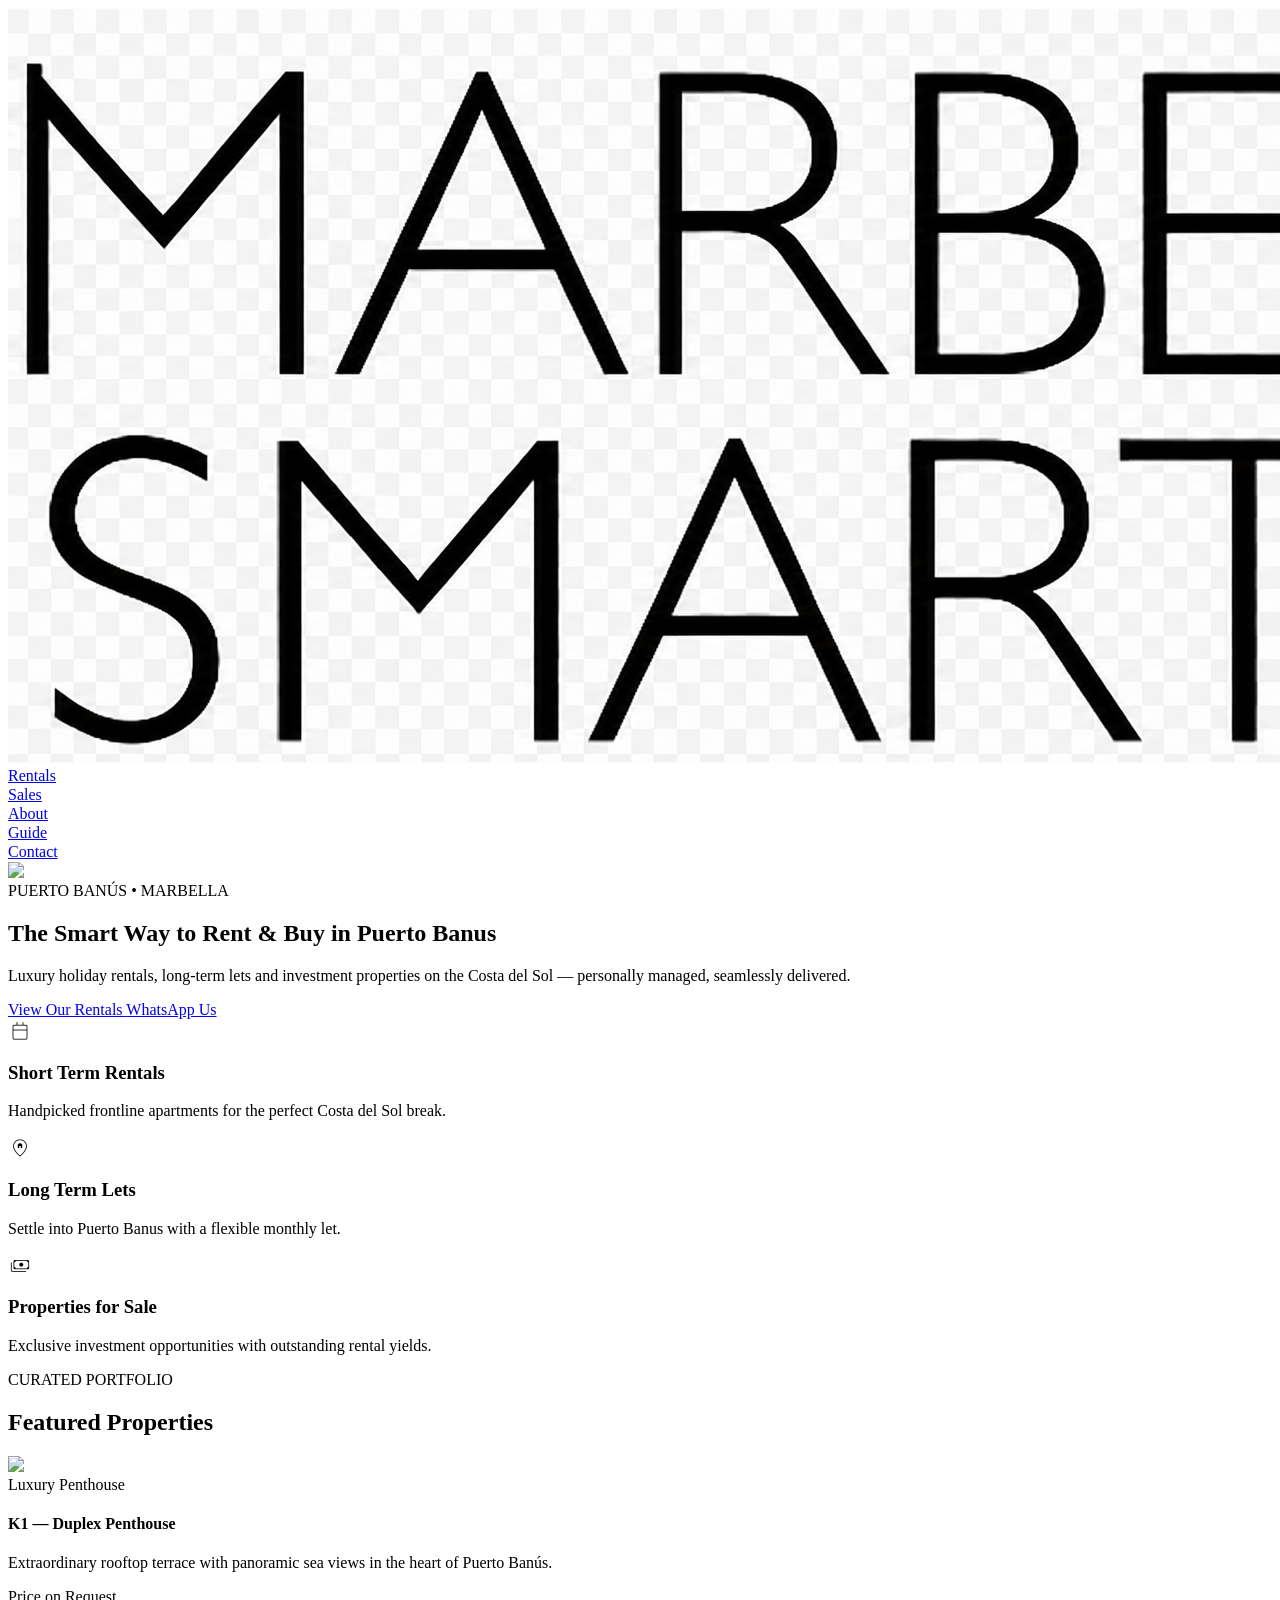
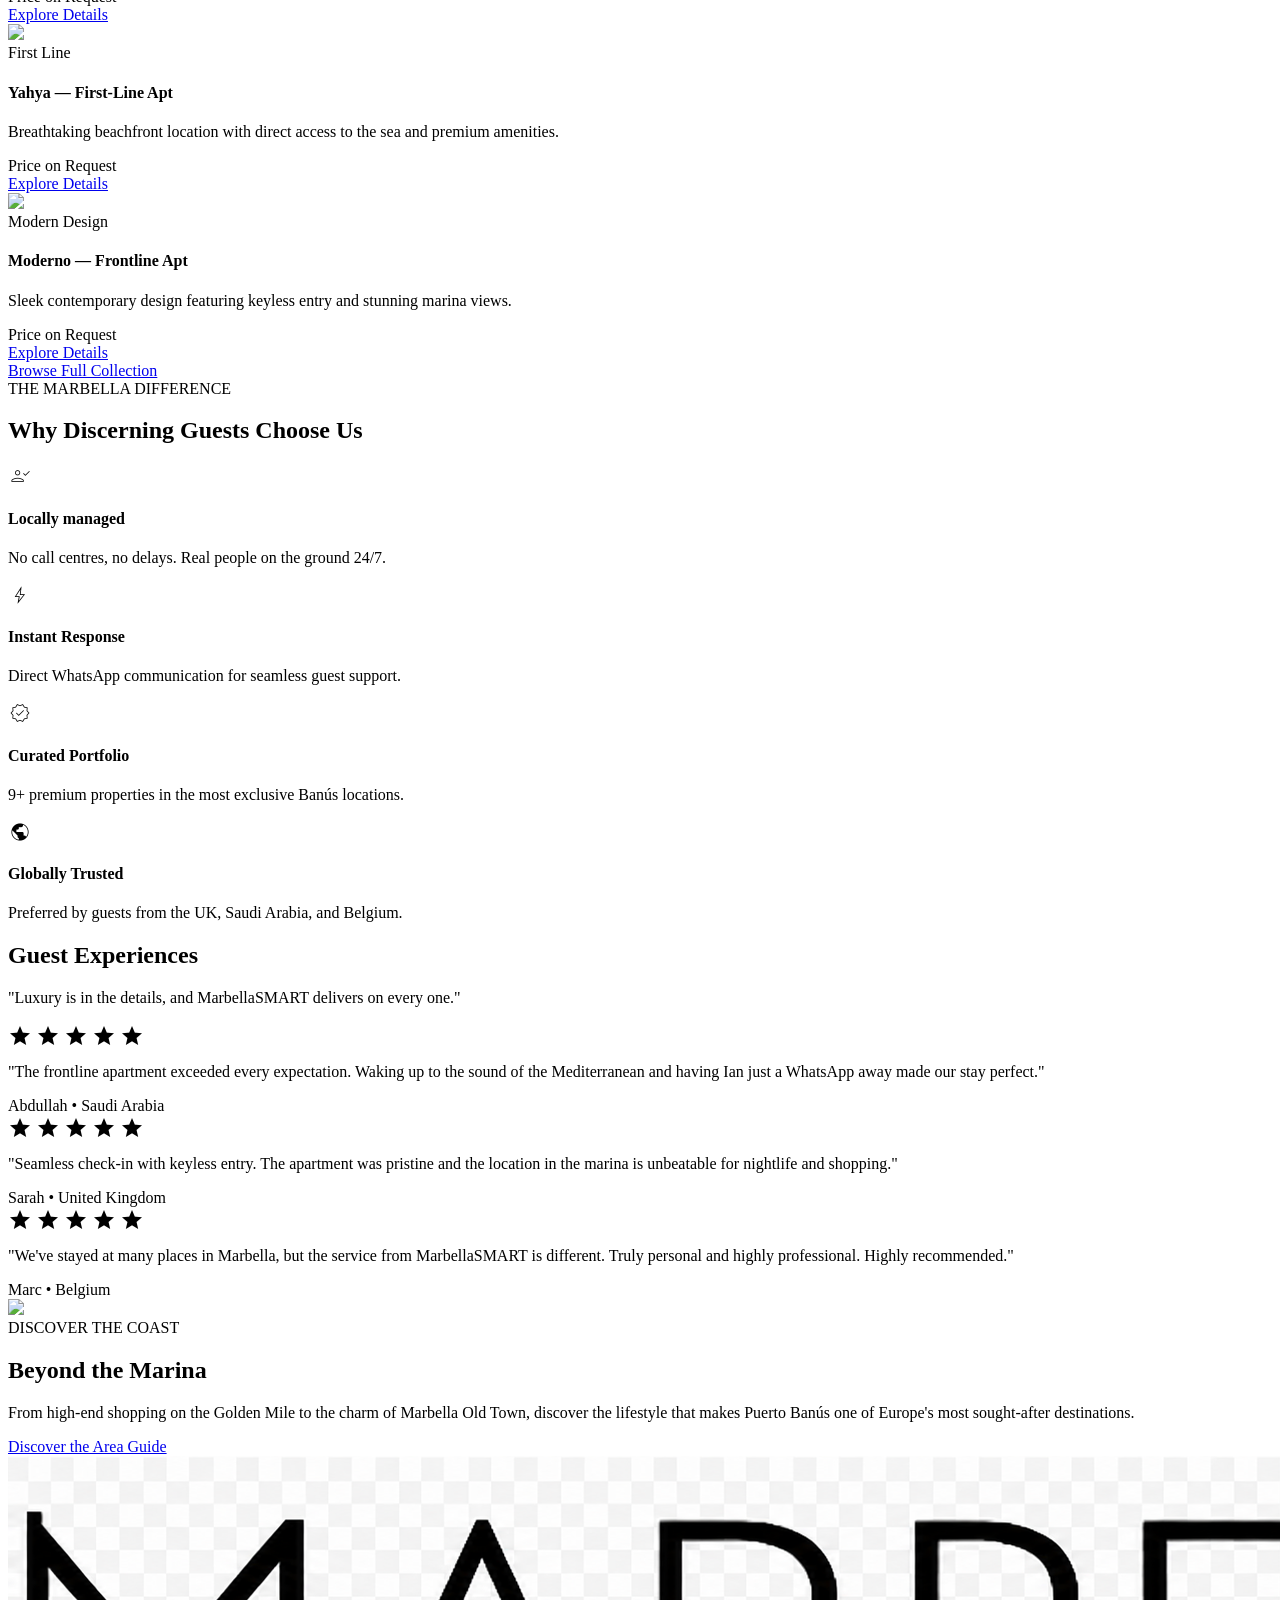
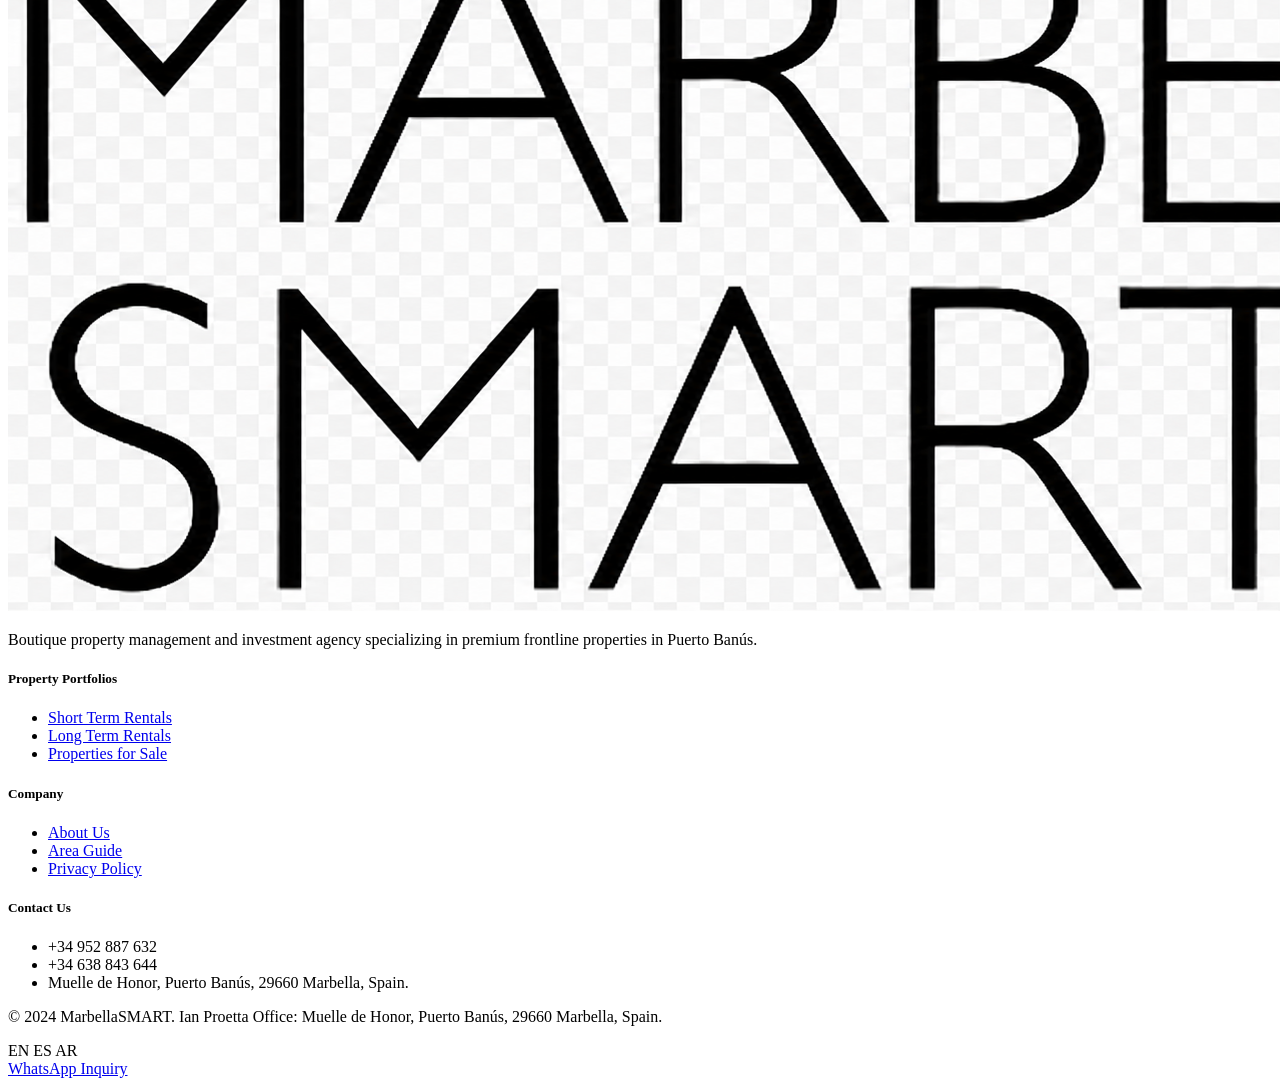
==== commit a067da23: "Update logo to black version Co-authored-by: datainvest23 <153335452+datainvest23@users.noreply.gith" ====
--- a/index.html
+++ b/index.html
@@ -140,7 +140,7 @@
 <header class="bg-white/80 backdrop-blur-sm text-primary docked full-width top-0 sticky border-b border-outline-variant/10 transition-all duration-500 z-50" id="main-nav">
 <div class="flex flex-col items-center w-full px-gutter max-w-container-max mx-auto py-6">
 <a class="mb-6" href="/">
-<img alt="MarbellaSMART Logo" class="h-8 w-auto grayscale contrast-125" src="https://lh3.googleusercontent.com/aida-public/[base64]"/>
+<img alt="MarbellaSMART Logo" class="h-8 w-auto grayscale contrast-125" src="MSmart_Logo_black.png"/>
 </a>
 <nav class="flex items-center gap-12">
 <a class="nav-link text-primary font-label-caps text-label-caps tracking-[0.25em] uppercase" href="#">Rentals</a>
@@ -347,7 +347,7 @@
 <footer class="bg-white text-primary full-width py-24 border-t border-outline-variant/10">
 <div class="max-w-container-max mx-auto px-gutter text-center">
 <div class="flex flex-col items-center mb-16">
-<img alt="MarbellaSMART Logo" class="h-6 mb-8 grayscale contrast-125" src="https://lh3.googleusercontent.com/aida-public/[base64]"/>
+<img alt="MarbellaSMART Logo" class="h-6 mb-8 grayscale contrast-125" src="MSmart_Logo_black.png"/>
 <p class="font-body-md text-on-surface-variant max-w-md mx-auto leading-relaxed">
                 Boutique property management and investment agency specializing in premium frontline properties in Puerto Banús.
             </p>
